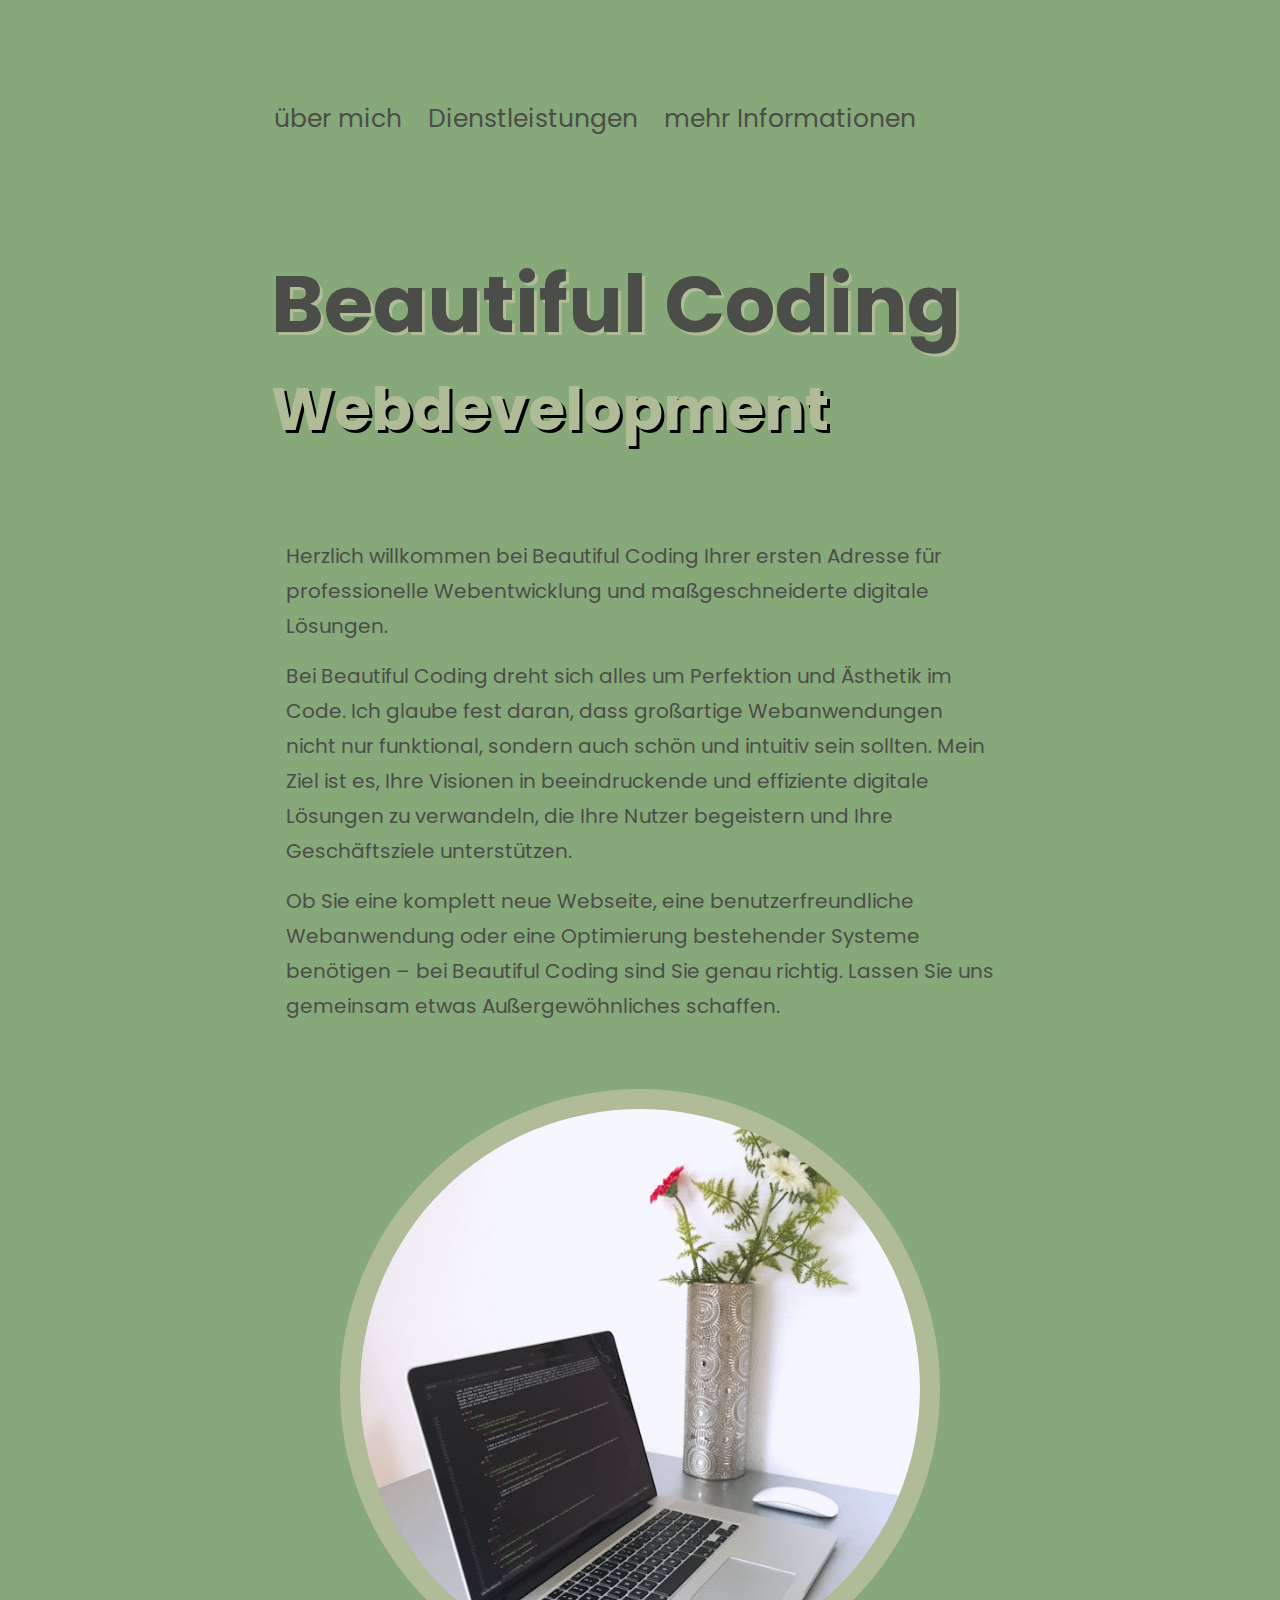
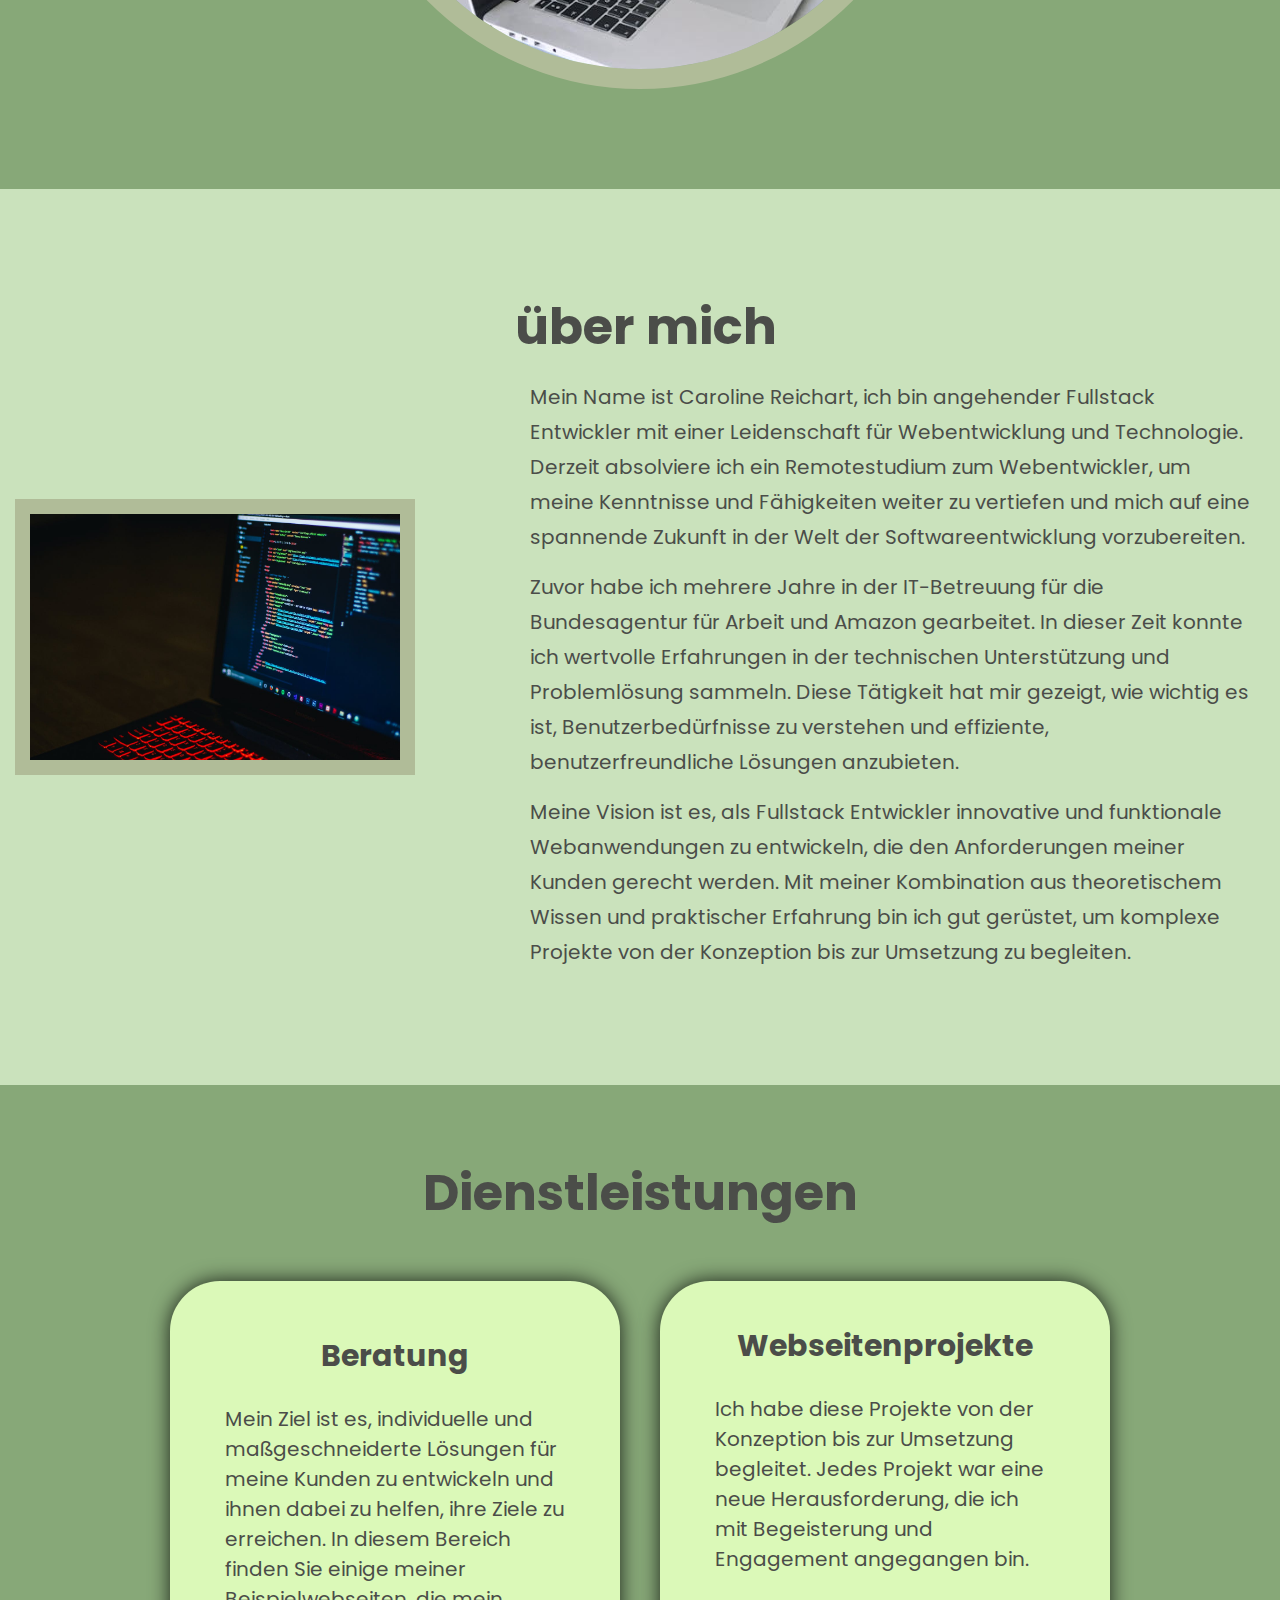
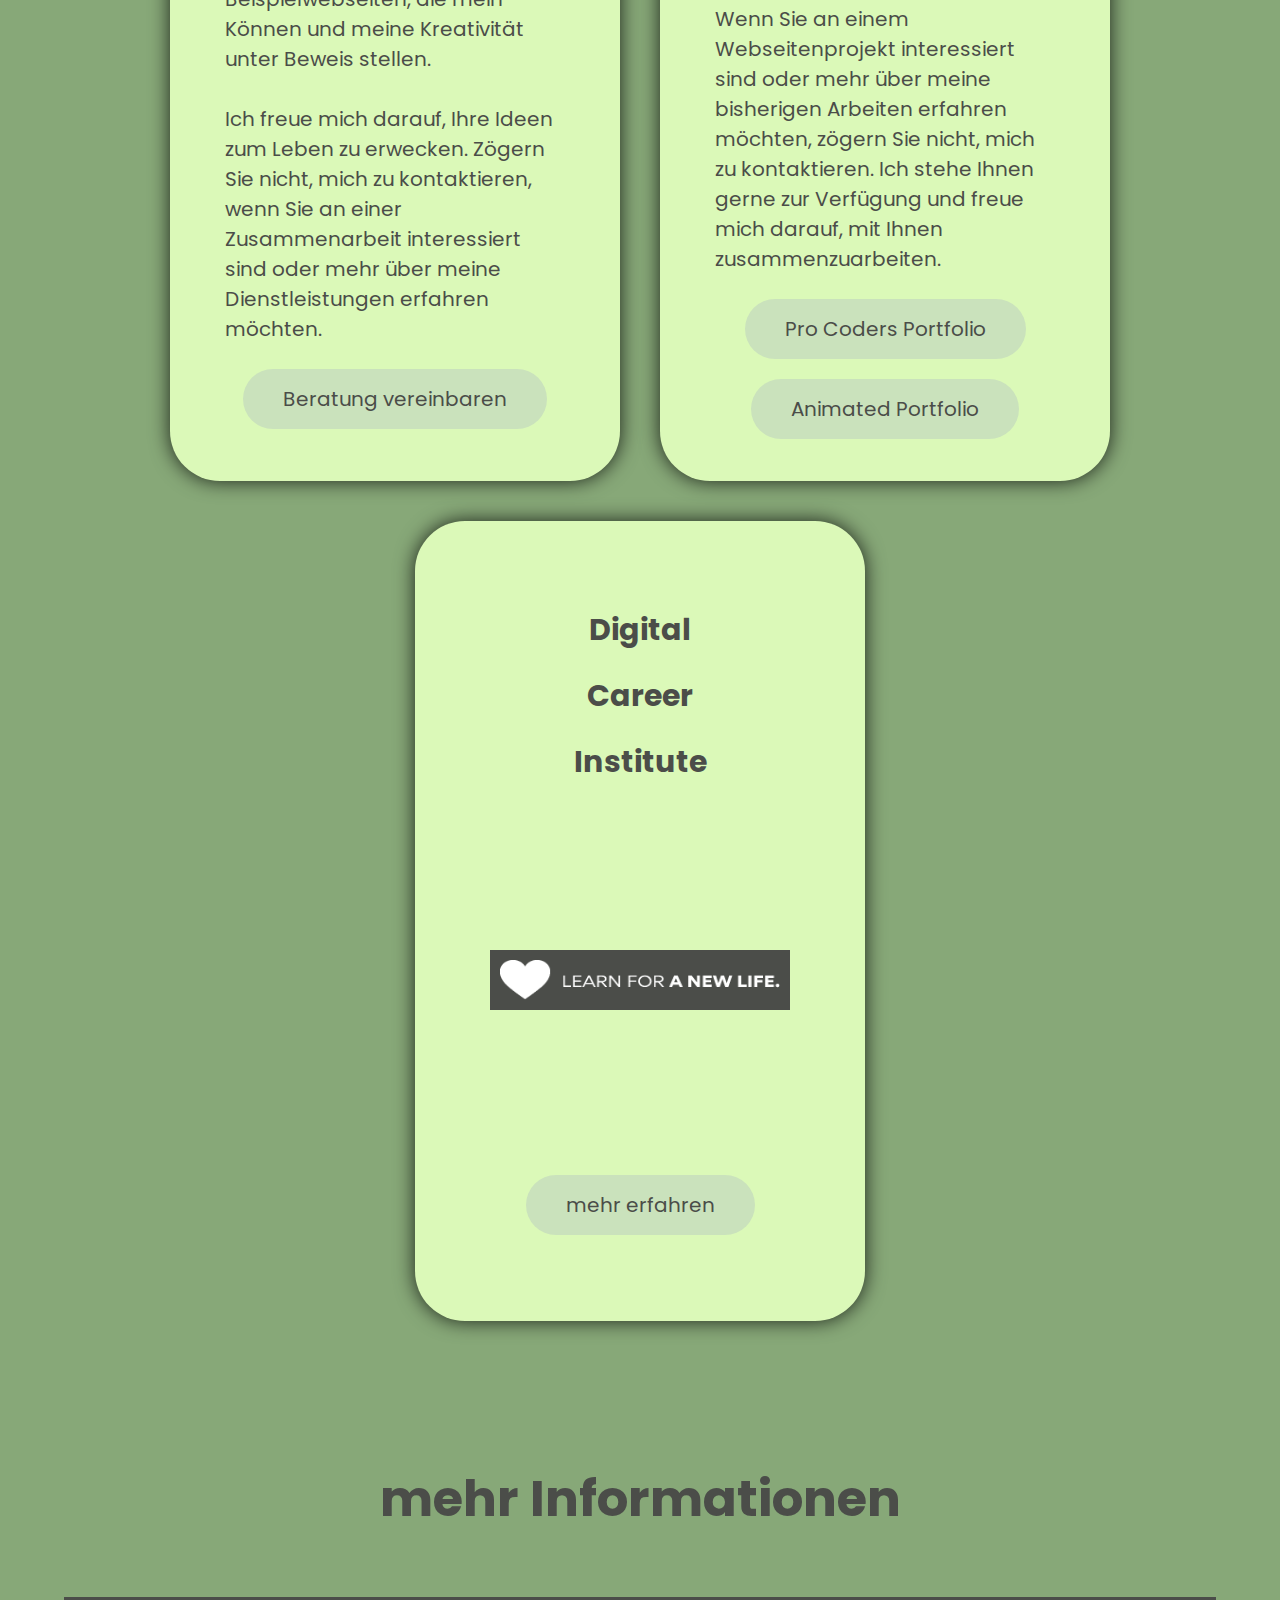
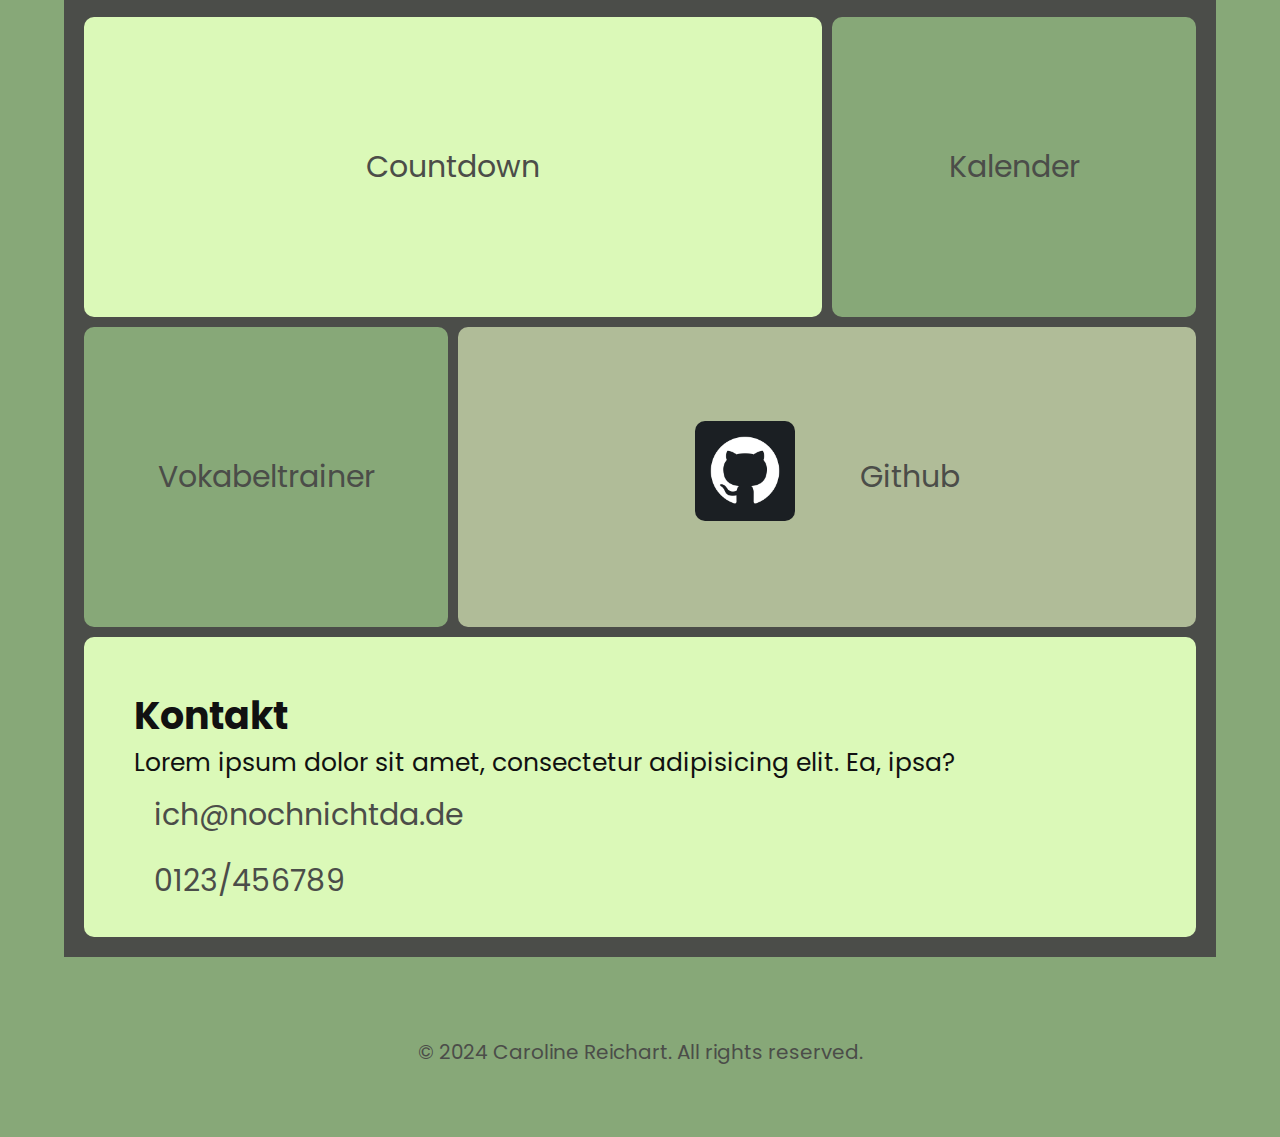
==== index.html @ 1b608492 "about me angelegt, Cards angelegt, Footer angelegt, Media Querys bearbeitet" ====
<!DOCTYPE html>
<html lang="de">
<head>
    <meta charset="UTF-8">
    <meta name="viewport" content="width=device-width, initial-scale=1, user-scalable=no">
    <meta name="author" content="Caroline Reichart">
    <link rel="stylesheet" href="./general-settings.css">
    <link rel="stylesheet" href="./header.css">
    <link rel="stylesheet" href="./about_me.css">
    <link rel="stylesheet" href="./services.css">
    <link rel="stylesheet" href="./footer.css">
    <link rel="stylesheet" href="https://fonts.googleapis.com/css2?family=Material+Symbols+Rounded:opsz,wght,FILL,GRAD@20..48,100..700,0..1,-50..200" />
    <title>mein Portfolio</title>
</head>


<body>
    <header>
        <div class="header-text">

            <nav>
                    <input type="checkbox" id="menu-button">
                    <label for="menu-button"><span class="material-symbols-rounded">
                        menu
                        </span></label>
                <ul>
                    <li><a href="#about-me-section">über mich</a></li>
                    <li><a href="#services-section">Dienstleistungen</a></li>
                    <li><a href="#more_information_section">mehr Informationen</a></li>
                </ul>
            </nav>

            <h1 class="name-h1">Beautiful Coding</h1>
            <h1 class="webdev"><span style="color: var(--main-brand-color);">Web&shydevelopment</span></h1>

            <p>
                Herzlich willkommen bei Beautiful Coding Ihrer ersten Adresse für professionelle Webentwicklung und maßgeschneiderte digitale Lösungen.
            </p>
            <p>
                Bei Beautiful Coding dreht sich alles um Perfektion und Ästhetik im Code. Ich glaube fest daran, dass großartige Webanwendungen nicht nur funktional, sondern auch schön und intuitiv sein sollten. Mein Ziel ist es, Ihre Visionen in beeindruckende und effiziente digitale Lösungen zu verwandeln, die Ihre Nutzer begeistern und Ihre Geschäftsziele unterstützen.
            </p>
            <p>
                Ob Sie eine komplett neue Webseite, eine benutzerfreundliche Webanwendung oder eine Optimierung bestehender Systeme benötigen – bei Beautiful Coding sind Sie genau richtig. Lassen Sie uns gemeinsam etwas Außergewöhnliches schaffen.
            </p>
        </div>
        <div class="circle">
            <img src="./images/work.jpg" alt="arbeiten am Laptop">
        </div>

    </header>

    <section id="about-me-section">
        <img src="./images/Monitor.jpg" alt="">
        <div class="about-me-container">
            <h2>über mich</h2>
            <p>
                Mein Name ist Caroline Reichart, ich bin angehender Fullstack Entwickler mit einer Leidenschaft für Webentwicklung und Technologie. Derzeit absolviere ich ein Remotestudium zum Webentwickler, um meine Kenntnisse und Fähigkeiten weiter zu vertiefen und mich auf eine spannende Zukunft in der Welt der Softwareentwicklung vorzubereiten.
            </p>

            <p>
                Zuvor habe ich mehrere Jahre in der IT-Betreuung für die Bundesagentur für Arbeit und Amazon gearbeitet. In dieser Zeit konnte ich wertvolle Erfahrungen in der technischen Unterstützung und Problemlösung sammeln. Diese Tätigkeit hat mir gezeigt, wie wichtig es ist, Benutzerbedürfnisse zu verstehen und effiziente, benutzerfreundliche Lösungen anzubieten.
            </p> 
            
            <p>
                Meine Vision ist es, als Fullstack Entwickler innovative und funktionale Webanwendungen zu entwickeln, die den Anforderungen meiner Kunden gerecht werden. Mit meiner Kombination aus theoretischem Wissen und praktischer Erfahrung bin ich gut gerüstet, um komplexe Projekte von der Konzeption bis zur Umsetzung zu begleiten.
            </p>

        </div>
    </section>

    <section id="services-section">
        <h2>Dienst&shyleistungen</h2>
        <div class="flex-container">
            <div class="card">
                <h3>Beratung</h3>
                <p>
                    Mein Ziel ist es, individuelle und maßgeschneiderte Lösungen für meine Kunden zu entwickeln und ihnen dabei zu helfen, ihre Ziele zu erreichen. In diesem Bereich finden Sie einige meiner Beispielwebseiten, die mein Können und meine Kreativität unter Beweis stellen.
                </p>
                <p>
                    Ich freue mich darauf, Ihre Ideen zum Leben zu erwecken. Zögern Sie nicht, mich zu kontaktieren, wenn Sie an einer Zusammenarbeit interessiert sind oder mehr über meine Dienstleistungen erfahren möchten.
                </p>
                <a href="./formular.html">Beratung vereinbaren</a>
            </div>
            <div class="card">
                <h3>Webseitenprojekte</h3>
                <p>
                    Ich habe diese Projekte von der Konzeption bis zur Umsetzung begleitet. Jedes Projekt war eine neue Herausforderung, die ich mit Begeisterung und Engagement angegangen bin.
                </p>
                <p>
                    Wenn Sie an einem Webseitenprojekt interessiert sind oder mehr über meine bisherigen Arbeiten erfahren möchten, zögern Sie nicht, mich zu kontaktieren. Ich stehe Ihnen gerne zur Verfügung und freue mich darauf, mit Ihnen zusammenzuarbeiten.
                </p>

                <a class="card2" href="https://caroline-reichart.github.io/Pro-Coders/" target="_blank">Pro Coders Portfolio</a>
                <a href="http://" target="_blank">Animated Portfolio</a>
            </div>
            <div class="card">
                <h3>Digital</h3>
                <h3>Career</h3>
                <h3>Institute</h3>
                <!-- <img class="logo" src="./images/f76854bd-72_104501x000000000000000.png" alt="DCI Logo"> -->
                <img src="./images/93280fd0-desktop-lp-content-claim-footer.png" alt="">
                <a href="https://start.digitalcareerinstitute.org/de/" target="_blank">mehr erfahren</a>
            </div>
        </div>

    </section>

    <footer id="more_information_section">
        <h2>mehr Informationen</h2>
        <div class="grid_container">
                <div id="item1" class="grid_item"><a href="https://caroline-reichart.github.io/Feriencountdown/" target="_blank">Countdown</a></div>
                <div id="item2" class="grid_item"><a href="http://" target="_blank">Kalender</a></div>
                <div id="item3" class="grid_item">
                    <h3>Kontakt</h3>
                    <p>Lorem ipsum dolor sit amet, consectetur adipisicing elit. Ea, ipsa?</p>
                        <a class="item3" href="mailto:">ich@nochnichtda.de</a>
                        <p></p>
                        <a class="item3" href="tel:+">0123/456789</a>
                    
                </div>
                <div id="item4" class="grid_item"><a href="http://" target="_blank">Vokabeltrainer</a></div>
                <div id="item5" class="grid_item"><a href="https://github.com/Caroline-Reichart" target="_blank"><img src="./images/github-6980894_640.png" alt="github-logo"></a><a href="https://github.com/Caroline-Reichart" target="_blank">Github</a></div>
            </div>
            <p class="copy">&copy; 2024 Caroline Reichart. All rights reserved.</p>
    </footer>
</body>

</html>
---- general-settings.css ----
@import url('https://fonts.googleapis.com/css2?family=Poppins:ital,wght@0,100;0,200;0,300;0,400;0,500;0,600;0,700;0,800;0,900;1,100;1,200;1,300;1,400;1,500;1,600;1,700;1,800;1,900&display=swap');
:root{
    --main-brand-color: #B0BC98 ;
    --primary-color: #87A878;
    --secondary-color: #CAE2BC;
    --light-secondary-color:#DBF9B8;
    --text-color:#111111;
    --secondary-text-color:#4b4d49;
}
*{
    margin: 0;
    padding: 0;
    box-sizing: border-box;
}

body{
    min-height: 100vh;
    width: 100vw;
    font-family: "Poppins", sans-serif;
    font-size: 20px;
    color:var(--text-color);
}

h1{
    font-size: 100px;
    line-height: 115%;
}

h3{
    font-size: 38px;
}

.subheading{
    margin-top: 25px;
    color: var(--secondary-text-color);
}

@media(max-width: 800px){
    
    h1{
        font-size: 12vw;
        text-align: center;
    }
    
    .subheading{
        text-align: center;
    }
}
---- header.css ----
header{
    padding: 100px 25px;
    display: flex;
    justify-content: center;
    align-items: center;
    gap: 50px;
    flex-wrap: wrap;
    background-color: var(--primary-color);
}

.header-text{
    width: 60%;
}

.name-h1{
    color: var(--secondary-text-color);
    text-shadow: 3px 3px var(--main-brand-color);
    font-size: 80px;
    padding-bottom: 25px;
}

.webdev{
    text-shadow: 3px 3px black;
    font-size: 60px;
    padding-bottom: 80px;
}

/* header p{
    font-size: 25px;
    color: var(--secondary-text-color);
} */

.header-text p{
    text-align: left;
    line-height: 175%;
    color: var(--secondary-text-color);
    margin: 15px;
}

.circle{
    height: 600px;
    width: 600px;

    max-height: 80vw;
    max-width: 80vw;

    overflow: hidden;
    border-radius: 50%;
    border: 20px solid var(--main-brand-color);

    display: flex;
    justify-content: center;
    align-items: center;
}

.circle img{
    width: 100%;
}

nav{
    margin-bottom: 120px;
}

nav ul{
    list-style: none;
    display: flex;
    gap: 20px;
}

nav a{
    color: var(--secondary-text-color);
    text-decoration: none;
    position: relative;
    padding: 3px;
    font-size: 25px;
}

nav a:hover{
    color: var(--text-color);
}

nav a::after{
    content: '';
    height: 2px;
    width: 0%;
    background: var(--main-brand-color);
    position: absolute;
    bottom: 0;
    left: 0;
    transition: 200ms ease-in-out;

}

nav a:hover::after{
    width: 100%;
}

#menu-button{
    display: none;
}

label[for="menu-button"] span{font-size: 40px;}

label[for="menu-button"]{display:none}

@media(max-width:768px){
    nav ul{
        display: none;
        flex-direction: column;
    }

    #menu-button:checked~ul{
        display: flex;
    }

    label[for="menu-button"]{display: block;}
    
    nav{
        position: absolute;
        top: 0;
        left: 0;
        background: var(--secondary-color);
        padding: 15px;
        border-radius: 0 0 25px 0;
    }

    .name-h1{
        font-size: 300%;        
    }

    .webdev{
        font-size: 200%;
        text-align: left;
        padding-bottom: 30px;
    }

    .header-text p{
        font-size: 5vw;
        text-align: left;
    }
    
}
---- about_me.css ----
#about-me-section{
    padding: 100px 0;
    background-color: var(--secondary-color);
    display: flex;
    justify-content: center;
    align-items: center;
    gap: 100px;
    flex-wrap: wrap-reverse;
}

.about-me-container{
    width: 750px;
    max-width: 90%;
}

#about-me-section img{
    width: 400px;
    border: 15px solid var(--main-brand-color);
    max-width: calc(90% -30px);
}

.about-me-container h2{
    font-size: 50px; 
    color: var(--secondary-text-color);
}

.about-me-container p{
    text-align: left;
    line-height: 175%;
    color: var(--secondary-text-color);
    margin: 15px;
}

@media(max-width: 768px){
    #about-me-section{
        padding: 50px;
    }
    #about-me-section h2{
        text-align: center;
        font-size: 12vw;
    }
    .about-me-container p{
        font-size: 5vw;
        text-align: left;
    }
}
---- services.css ----
#services-section{
    padding: 70px;
    background-color: var(--primary-color);
    color: var(--secondary-text-color);
}

#services-section h2{
    font-size: 50px;
    text-align: center;
}

.flex-container{
    margin-top: 50px;
    display: flex;
    gap: 40px;
    justify-content: center;
    flex-wrap: wrap;
    align-items: flex-start;
}

.card{
    width: 450px;
    max-width: calc(90%-40px);
    height: 50rem;
    background-color: var(--light-secondary-color);
    border-radius: 50px;
    padding: 50px; 
    display: flex;
    flex-direction: column;
    justify-content: center;
    gap: 20px;
    box-shadow: 0px 0px 20px 0px rgba(0,0,0,0.8);
}

.card *{text-align: center;} 

.card h3{
    font-size: 30px;   
}

.card p{
    font-size: 20px;
    text-align: left;
    margin: 5px; 
}

.card a{
    padding: 15px 40px;
    border-radius: 50px;
    margin: 0 auto;
    text-decoration: none;
    color: var(--secondary-text-color);
    background: var(--secondary-color);
    transition: 0.5s ease-in-out;
}

.card a:hover{
    background: transparent;
} 

.card img{
    width: 300px;
    height: 60px;
    margin: auto;
    margin-top: 145px;
    margin-bottom: 60px;
    padding: 10px;
    background-color: var(--secondary-text-color);
    margin-bottom: 145px;
}

@media(max-width: 468px){
    #services_section h2{
        font-size: 12vw;
    }
}

@media(max-width: 769px){
    .card{
        width: 350px;
    }
}
---- footer.css ----
footer{
    padding: 70px 0px;
    background-color: var(--primary-color);
}

footer h2{
    font-size: 50px;
    text-align: center;
    color: var(--secondary-text-color);
}

.grid_container{
    margin: 60px auto;
    max-width: 90%;
    background-color: var(--secondary-text-color);
    gap: 10px;
    padding: 20px;
    display: grid;
    grid-template-columns: 1fr 1fr 1fr 1fr; 
    grid-template-rows: 300px 300px; 
    grid-template-areas: 
    "item1 item1 item2 item3"
    "item4 item5 item5 item3";
}

#item1{
    grid-area: item1;
    display: flex;
    justify-content: center;
    align-items: center;
    background-color: var(--light-secondary-color);
}

#item2{
    grid-area: item2;
    flex-direction: column;
    background-color: var(--primary-color);
}

#item3{
    grid-area: item3;
    flex-direction: column;
    justify-content: flex-start;
    align-items: flex-start;
    font-size: 25px;
    background-color: var(--light-secondary-color);
}

#item4{
    grid-area: item4;
    flex-direction: column;
    background-color: var(--primary-color);
}

#item5{
    grid-area: item5;
    display: flex;
    justify-content: center;
    align-items: center;
    font-size: 50px;
    background-color: var(--main-brand-color);
}

.grid_item{
    display: flex;
    justify-content: center;
    align-items: center;
    padding: 50px;
    border-radius: 10px;
 }

.grid_item a{
    color: var(--secondary-text-color);
    font-size: 30px;
    padding: 10px 20px;
    text-decoration: none;
    border-radius: 5px;
    transition: 150ms ease-in-out;
} 
.grid_item a:hover{
    color: var(--text-color);
    background: transparent;
}

#item5 img{
    width: 100px;
    height: 100px;
    border-radius: 10px;
    margin-right: 25px;
}

@media(max-width: 1300px){
    .grid_container{
        grid-template-columns: 1fr 1fr 1fr; 
        grid-template-rows: 300px 300px 300px; 
        grid-template-areas: 
        "item1 item1 item2"
        "item4 item5 item5"
        "item3 item3 item3";
    }
}

@media(max-width: 768px){
    .grid_container{
        grid-template-columns: 1fr 1fr; 
        grid-template-rows: auto auto auto auto; 
        grid-template-areas: 
        "item1 item1"
        "item5 item5"
        "item2 item4"
        "item3 item3";
    }
}

@media(max-width: 469px){
    footer h2{
        font-size: 9vw;
    }

    .grid_item h3{
        font-size: 20px;
    }

    .grid_item{
        padding: 20px;
        gap: 20px;
    }

    .grid_item a{
        font-size: 20px;
        padding: 5px 10px;
    }

    .grid_container{
        grid-template-columns: 1fr; 
        grid-template-rows: auto auto auto auto auto auto; 
        grid-template-areas: 
        "item1"
        "item2"
        "item5"
        "item4"
        "item3";
    }
}

.copy{
    text-align: center;
    color: var(--secondary-text-color);
    margin-top: 5rem;
}
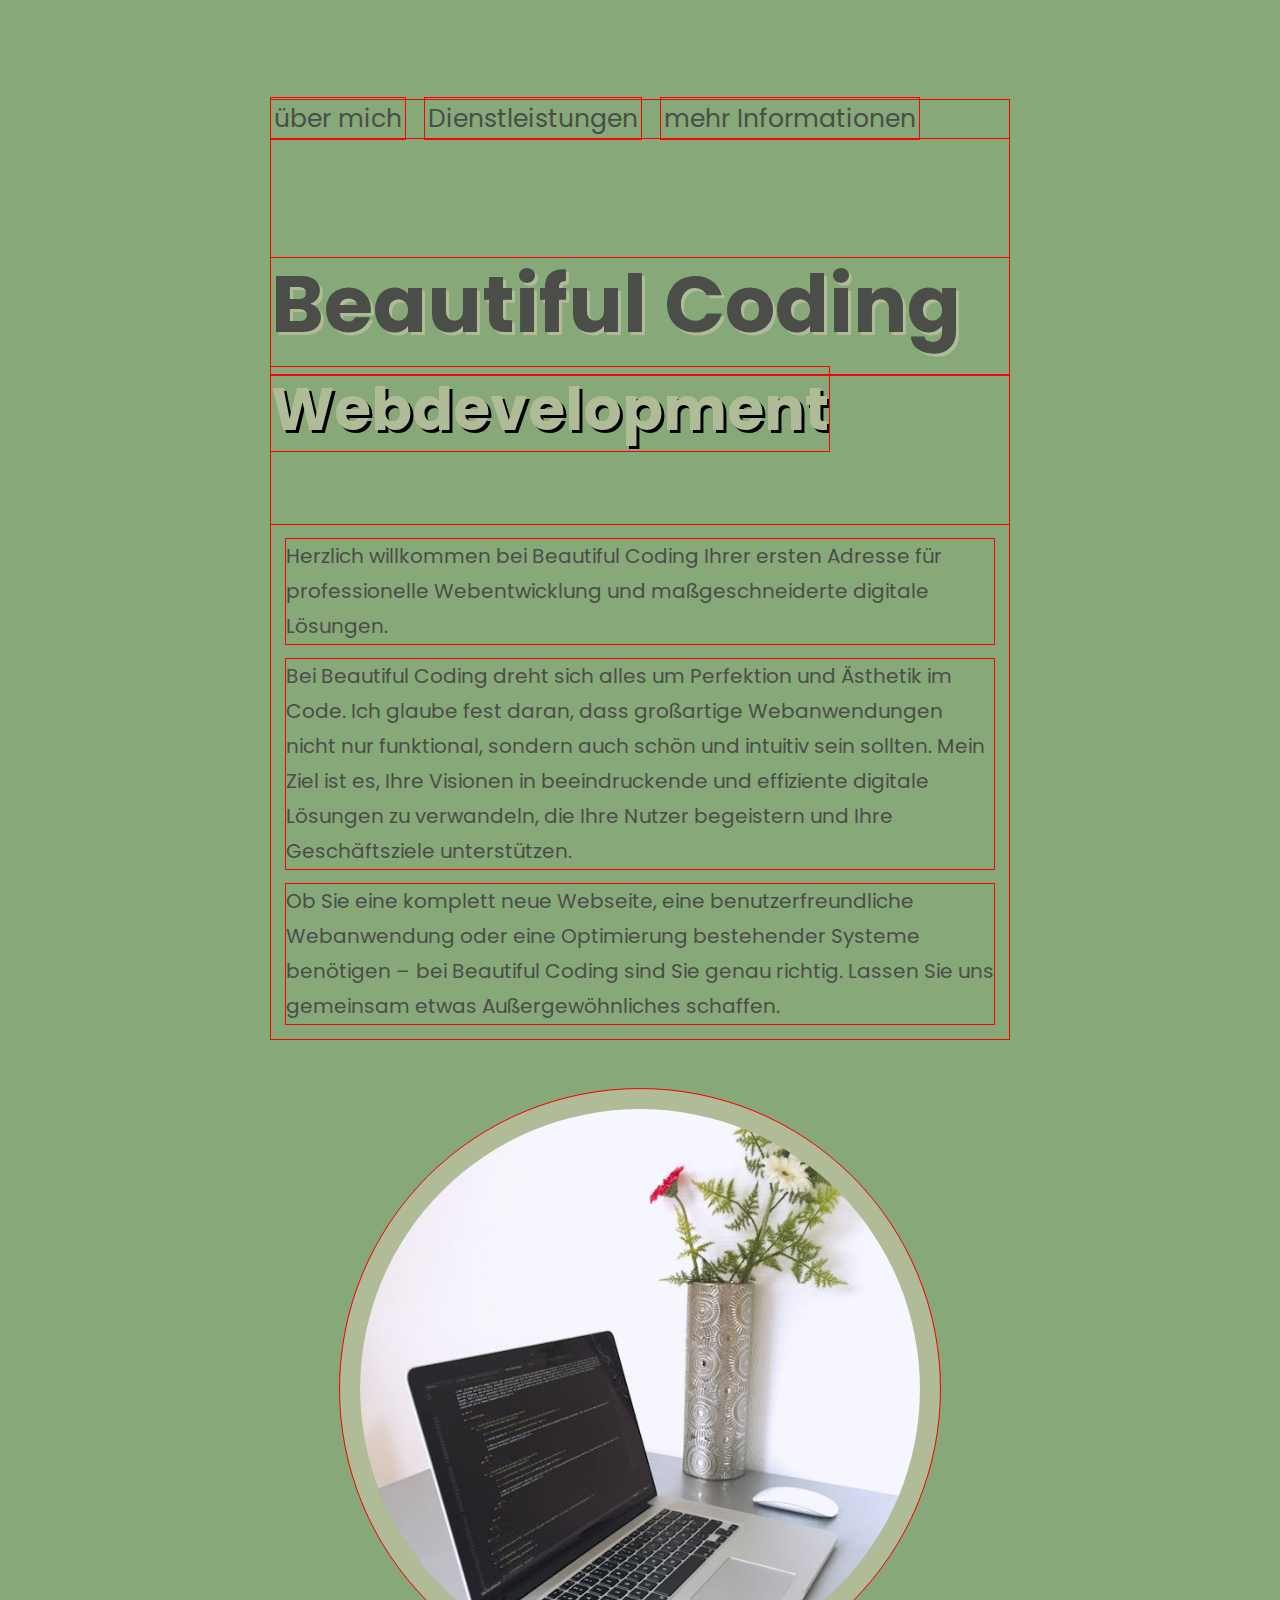
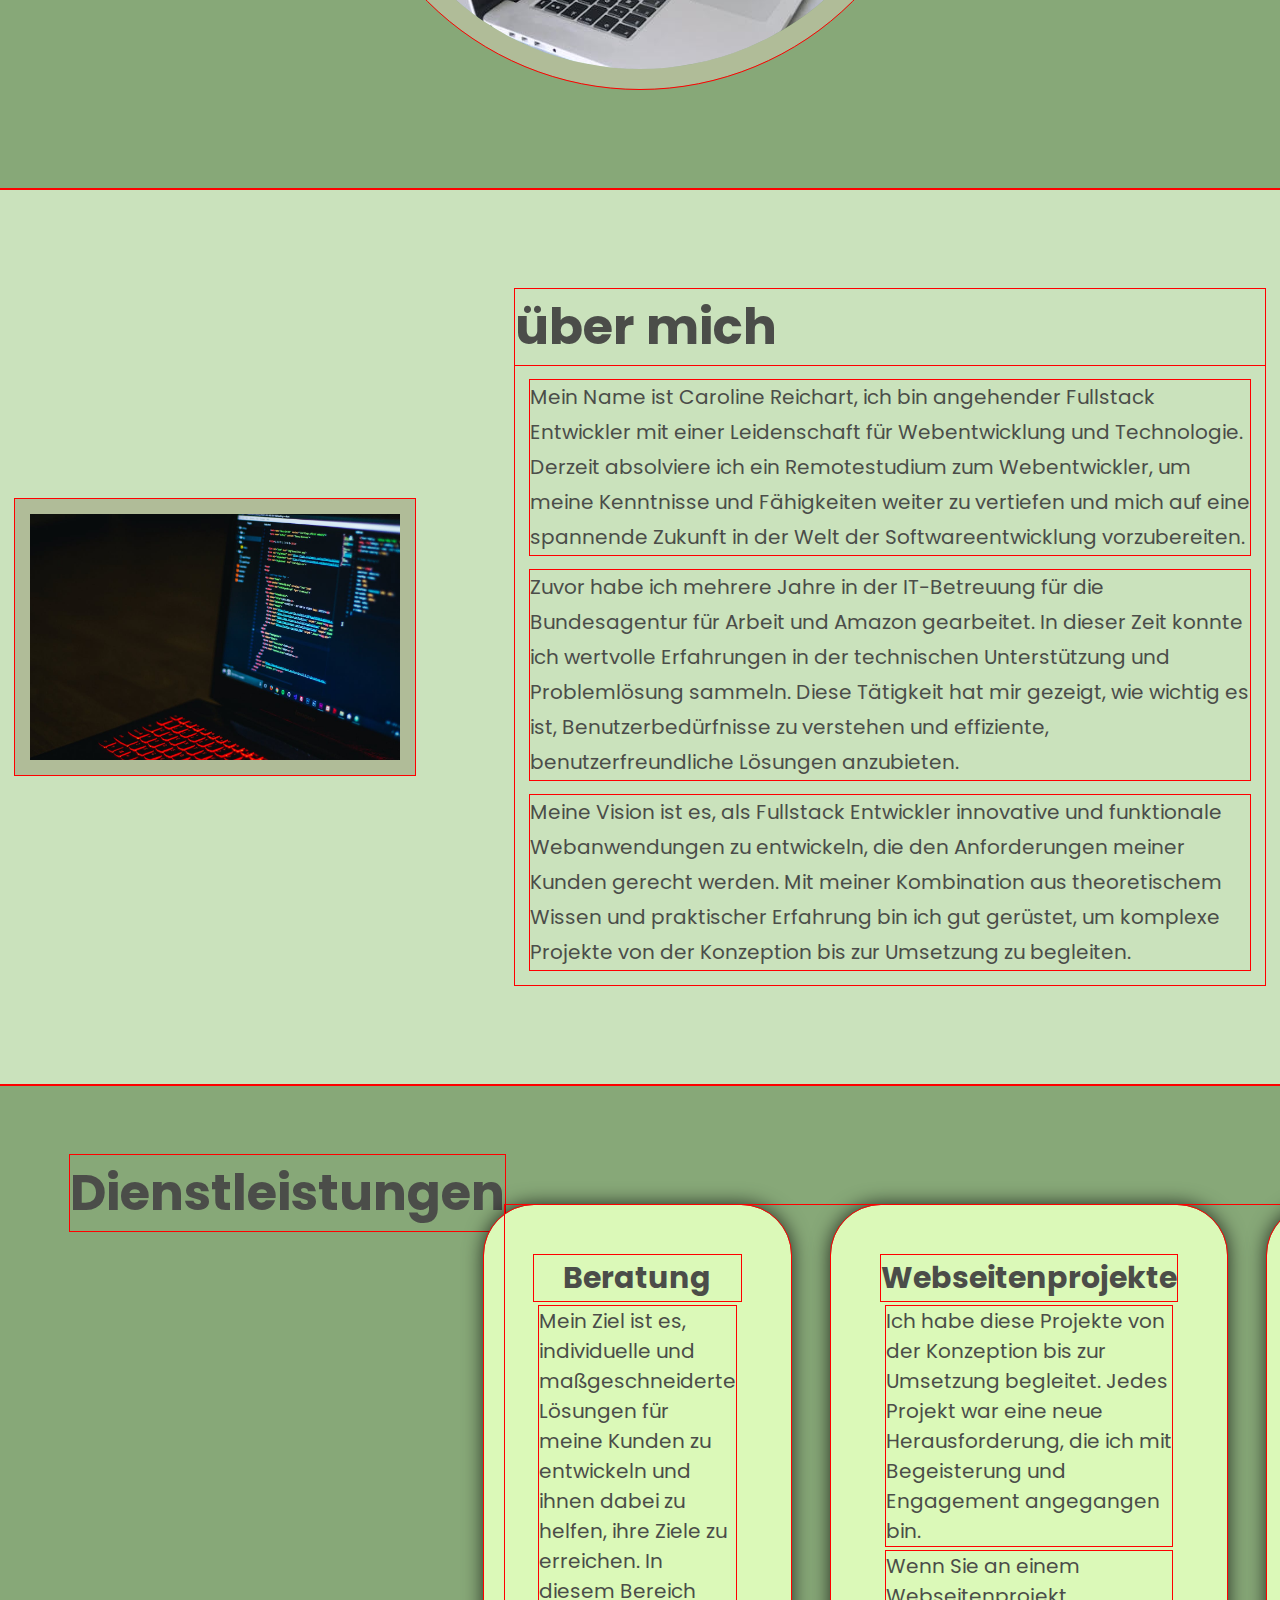
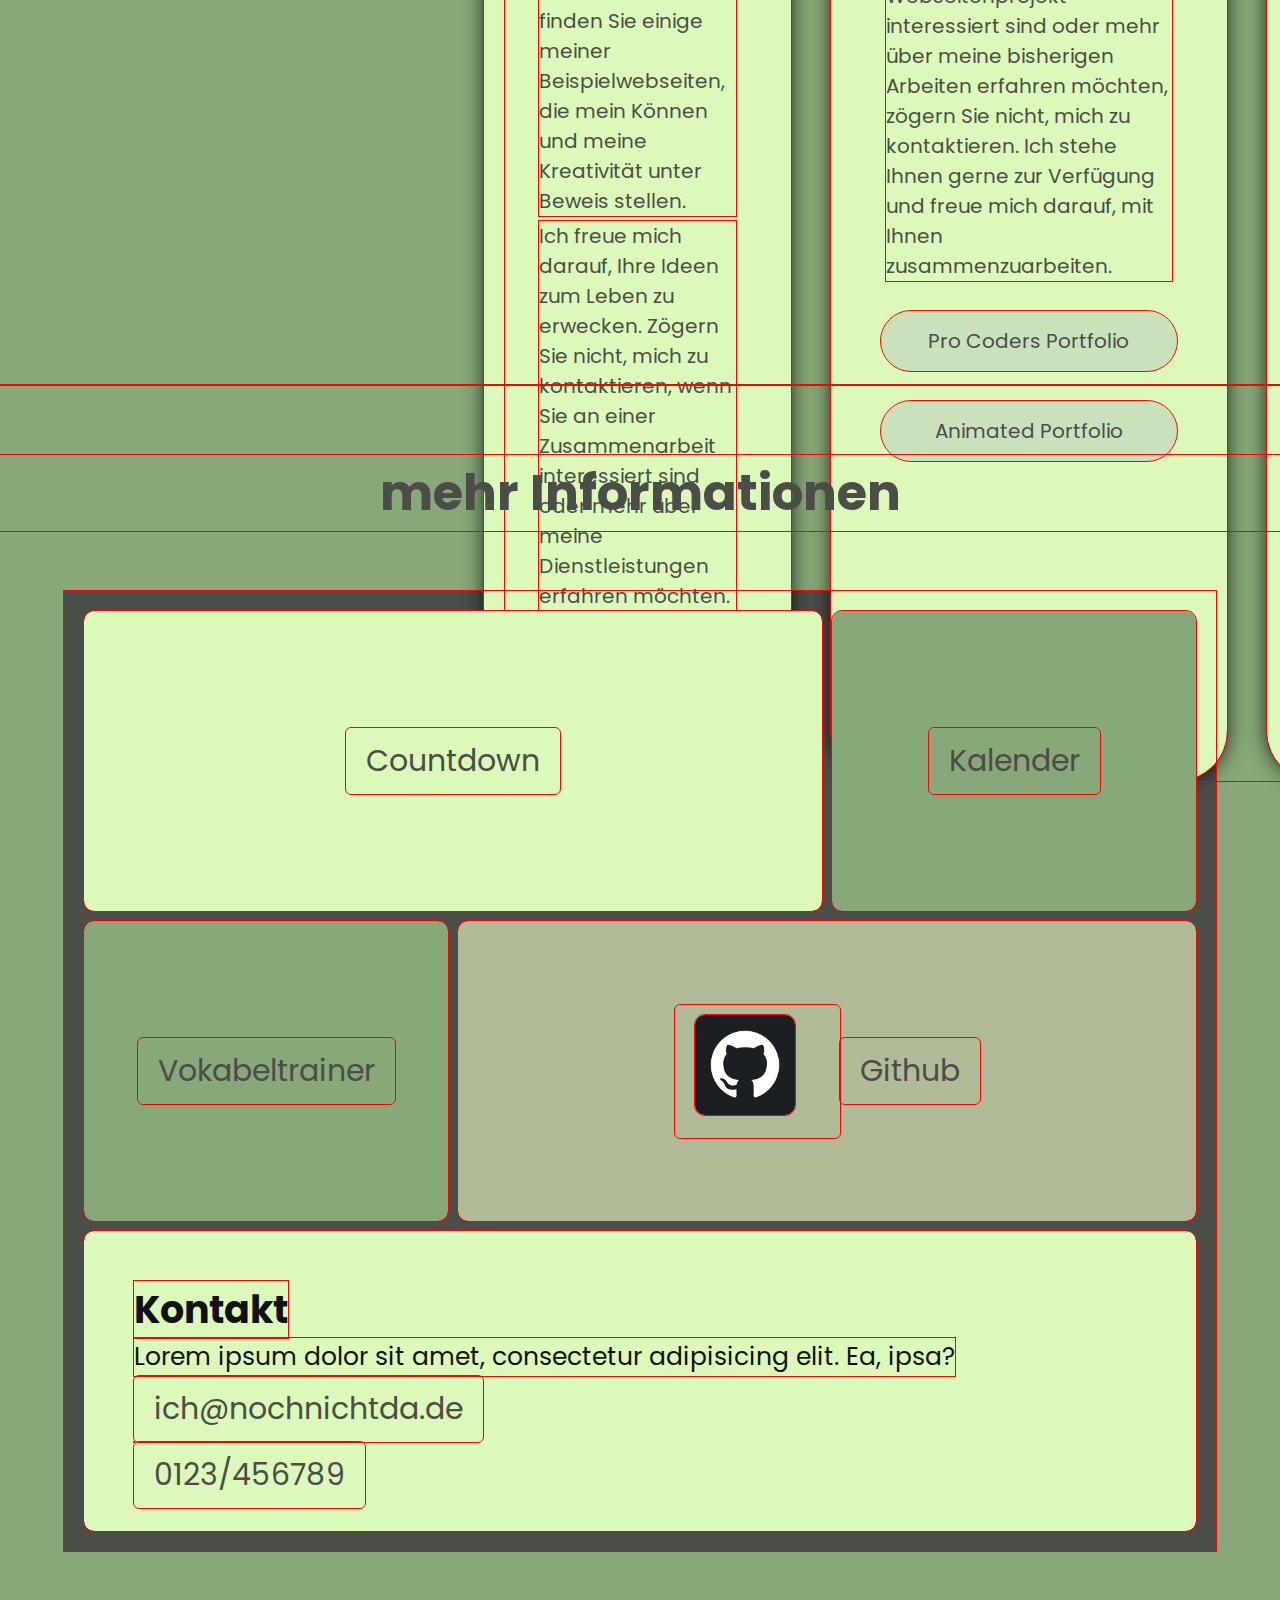
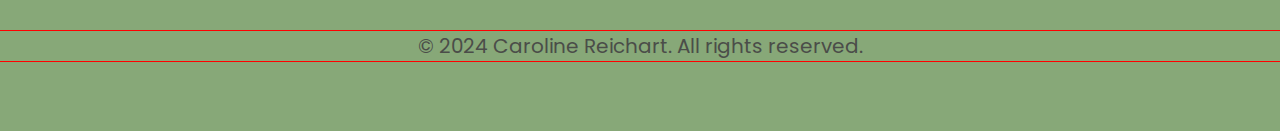
==== commit 2a01657d: "media querys bearbeitet" ====
--- a/index.html
+++ b/index.html
@@ -71,7 +71,7 @@
     <section id="services-section">
         <h2>Dienst&shyleistungen</h2>
         <div class="flex-container">
-            <div class="card">
+            <div class="card card1">
                 <h3>Beratung</h3>
                 <p>
                     Mein Ziel ist es, individuelle und maßgeschneiderte Lösungen für meine Kunden zu entwickeln und ihnen dabei zu helfen, ihre Ziele zu erreichen. In diesem Bereich finden Sie einige meiner Beispielwebseiten, die mein Können und meine Kreativität unter Beweis stellen.
@@ -81,7 +81,7 @@
                 </p>
                 <a href="./formular.html">Beratung vereinbaren</a>
             </div>
-            <div class="card">
+            <div class="card card2">
                 <h3>Webseitenprojekte</h3>
                 <p>
                     Ich habe diese Projekte von der Konzeption bis zur Umsetzung begleitet. Jedes Projekt war eine neue Herausforderung, die ich mit Begeisterung und Engagement angegangen bin.
@@ -90,14 +90,13 @@
                     Wenn Sie an einem Webseitenprojekt interessiert sind oder mehr über meine bisherigen Arbeiten erfahren möchten, zögern Sie nicht, mich zu kontaktieren. Ich stehe Ihnen gerne zur Verfügung und freue mich darauf, mit Ihnen zusammenzuarbeiten.
                 </p>
 
-                <a class="card2" href="https://caroline-reichart.github.io/Pro-Coders/" target="_blank">Pro Coders Portfolio</a>
+                <a href="https://caroline-reichart.github.io/Pro-Coders/" target="_blank">Pro Coders Portfolio</a>
                 <a href="http://" target="_blank">Animated Portfolio</a>
             </div>
-            <div class="card">
+            <div class="card card3">
                 <h3>Digital</h3>
                 <h3>Career</h3>
                 <h3>Institute</h3>
-                <!-- <img class="logo" src="./images/f76854bd-72_104501x000000000000000.png" alt="DCI Logo"> -->
                 <img src="./images/93280fd0-desktop-lp-content-claim-footer.png" alt="">
                 <a href="https://start.digitalcareerinstitute.org/de/" target="_blank">mehr erfahren</a>
             </div>
--- a/general-settings.css
+++ b/general-settings.css
@@ -11,6 +11,7 @@
     margin: 0;
     padding: 0;
     box-sizing: border-box;
+    outline: 1px solid red;
 }
 
 body{
--- a/services.css
+++ b/services.css
@@ -1,7 +1,11 @@
 #services-section{
+    width: 100vw;
+    height: 100vh;
     padding: 70px;
     background-color: var(--primary-color);
     color: var(--secondary-text-color);
+    display: flex;
+    flex-flow: column wrap;
 }
 
 #services-section h2{
@@ -9,30 +13,26 @@
     text-align: center;
 }
 
+
+
 .flex-container{
+    width: 100%;
+    height: 100vh;
+    height: auto;
     margin-top: 50px;
     display: flex;
     gap: 40px;
     justify-content: center;
-    flex-wrap: wrap;
-    align-items: flex-start;
 }
 
 .card{
-    width: 450px;
-    max-width: calc(90%-40px);
-    height: 50rem;
     background-color: var(--light-secondary-color);
     border-radius: 50px;
     padding: 50px; 
-    display: flex;
-    flex-direction: column;
-    justify-content: center;
-    gap: 20px;
+    flex: 1 1 calc(33.333% - 10px); 
     box-shadow: 0px 0px 20px 0px rgba(0,0,0,0.8);
+    text-align: center;
 }
-
-.card *{text-align: center;} 
 
 .card h3{
     font-size: 30px;   
@@ -45,9 +45,10 @@
 }
 
 .card a{
+    display: block;
     padding: 15px 40px;
     border-radius: 50px;
-    margin: 0 auto;
+    margin-top: 30px;
     text-decoration: none;
     color: var(--secondary-text-color);
     background: var(--secondary-color);
@@ -69,15 +70,14 @@
     margin-bottom: 145px;
 }
 
-@media(max-width: 468px){
-    #services_section h2{
-        font-size: 12vw;
-    }
-}
-
-@media(max-width: 769px){
-    .card{
-        width: 350px;
+@media(max-width: 768px){
+    #services-section{
+        display: flex;
+        flex-flow: column wrap;
+        gap: 20px;
+        justify-content: center;
+        align-items: center;
+        margin-top: 50px;
     }
 }
 
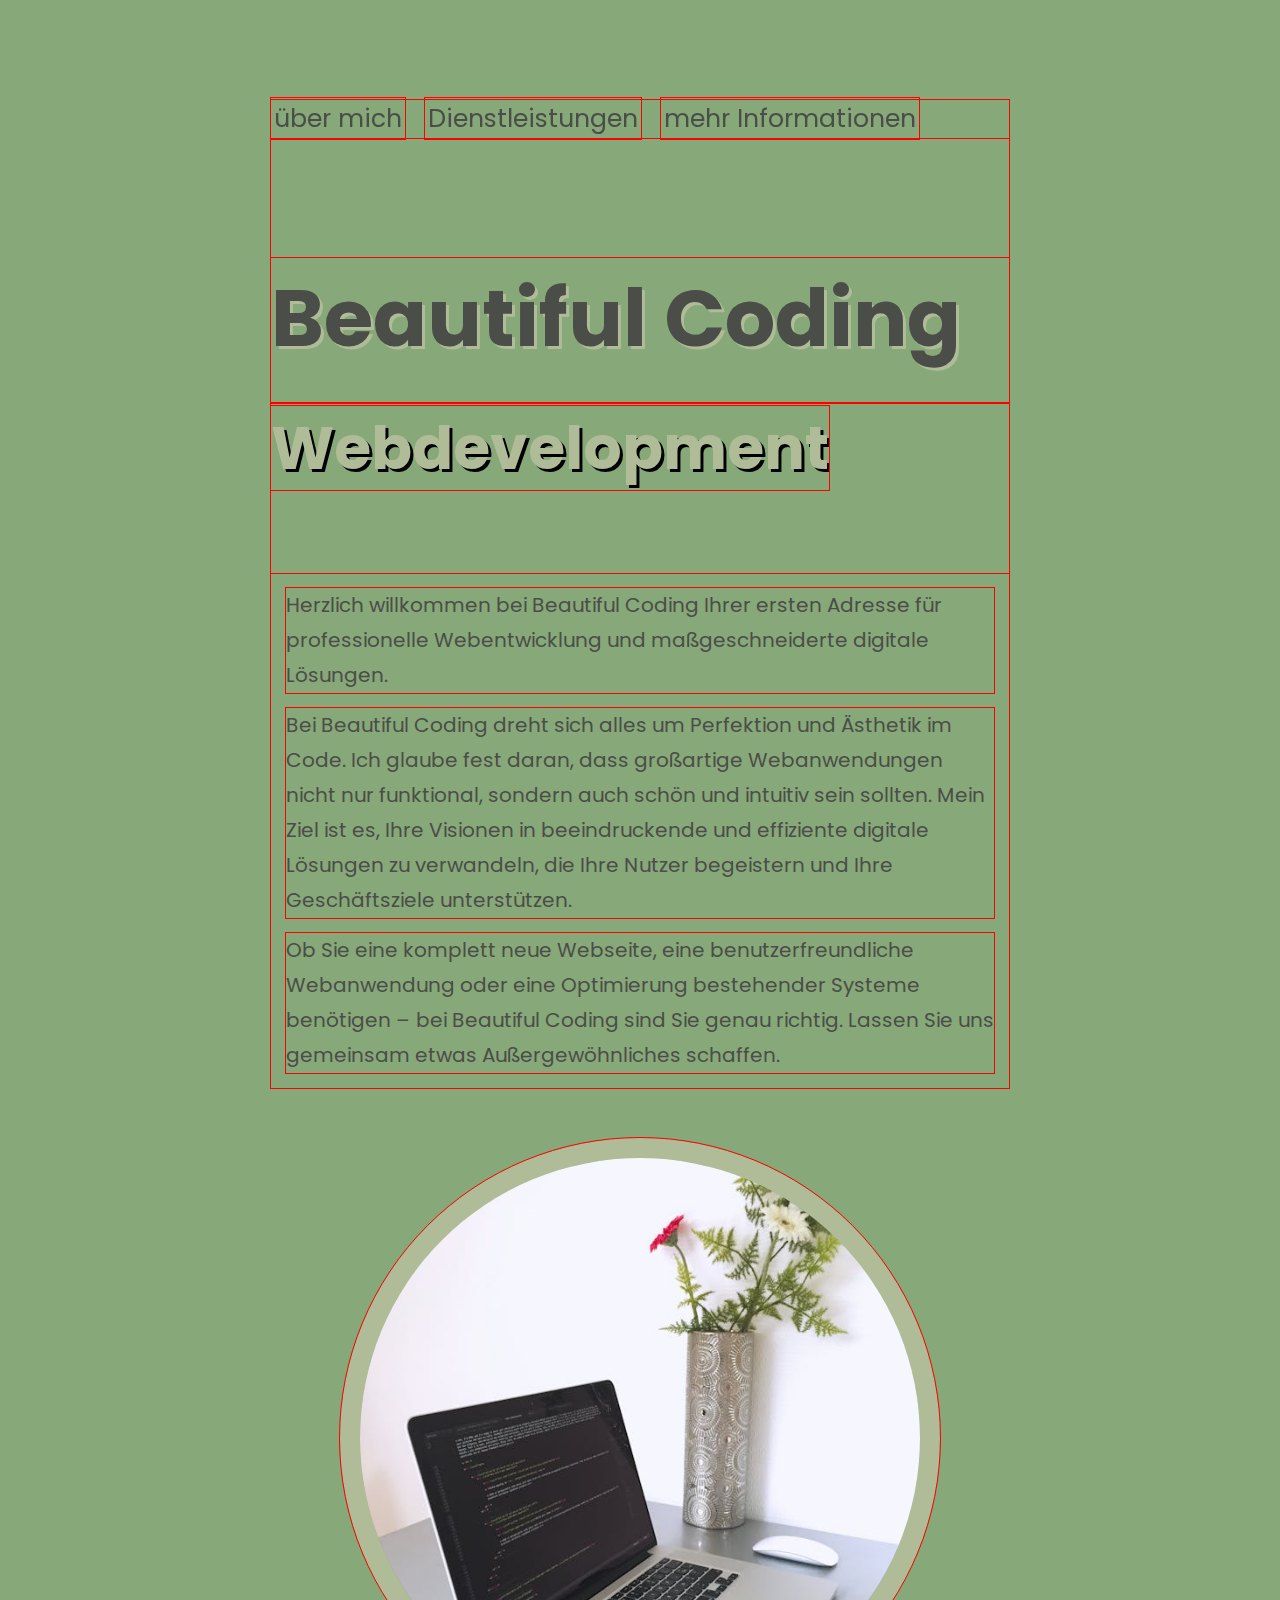
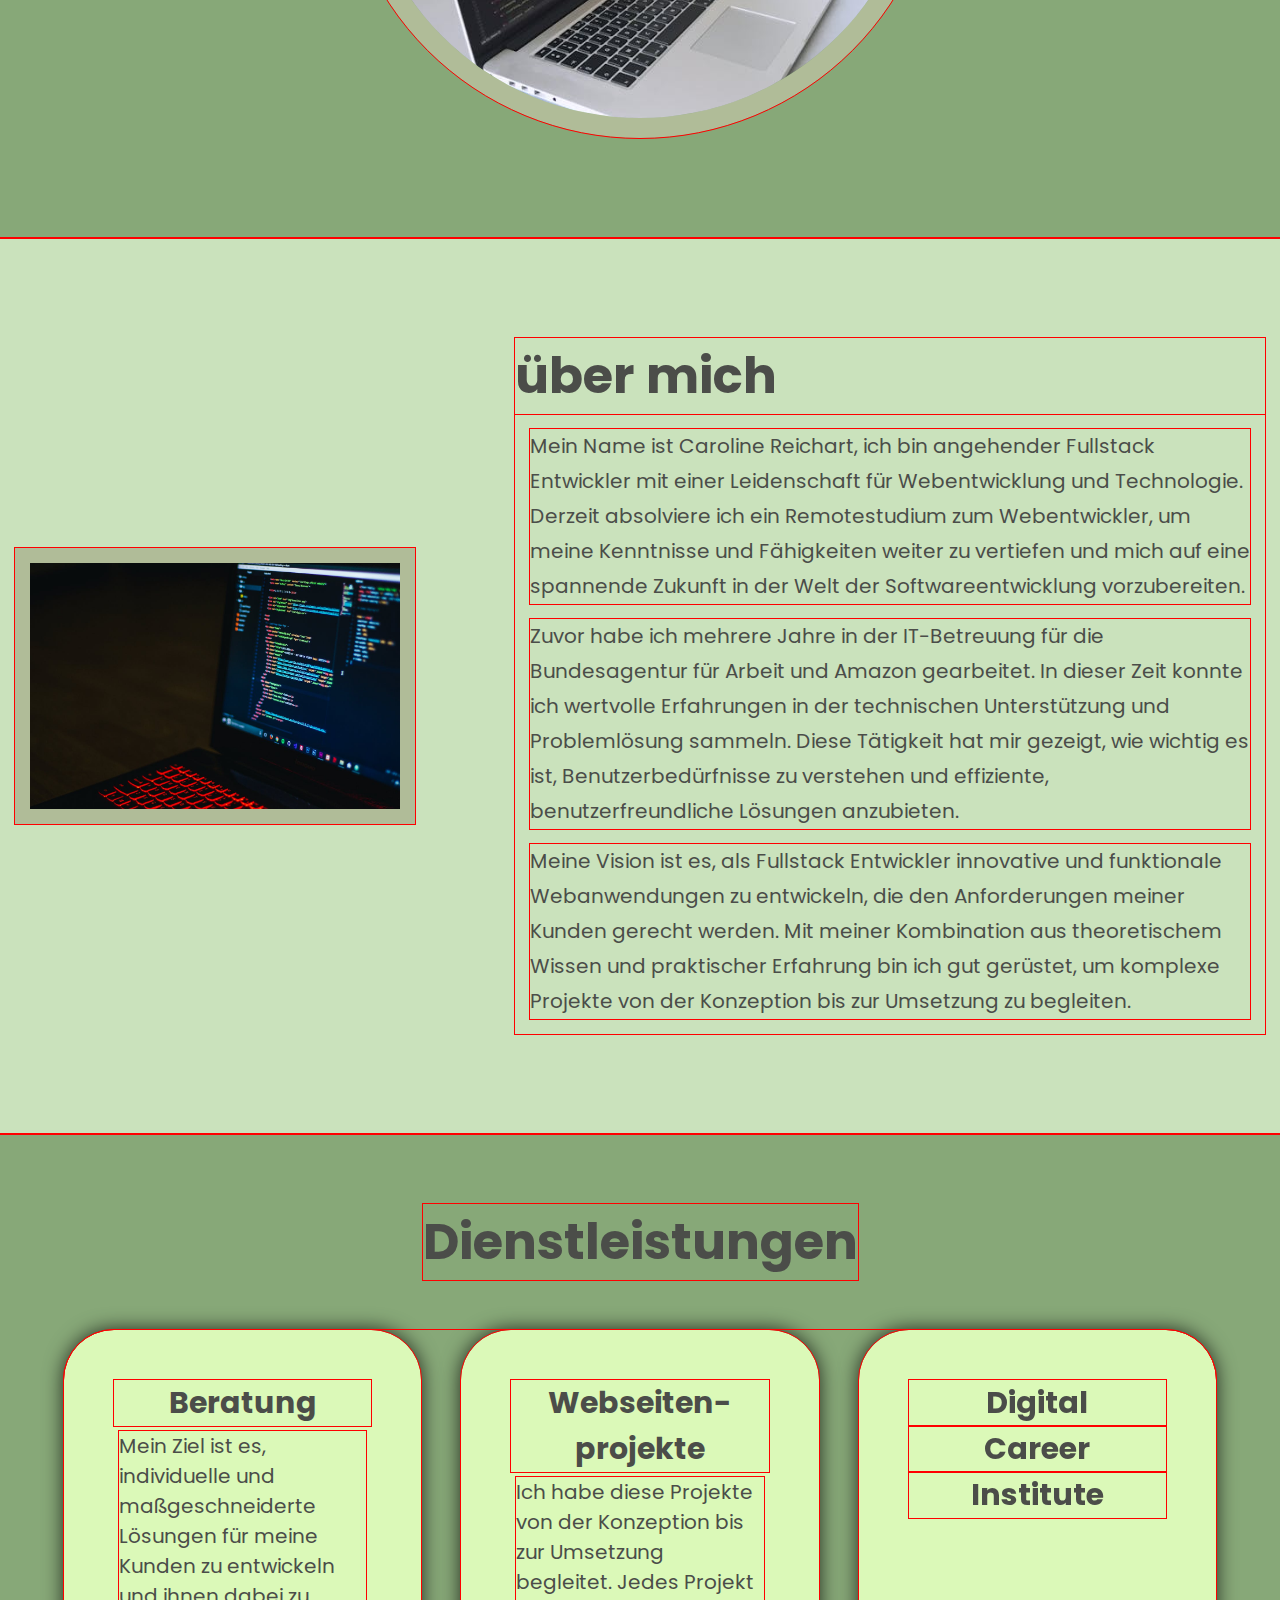
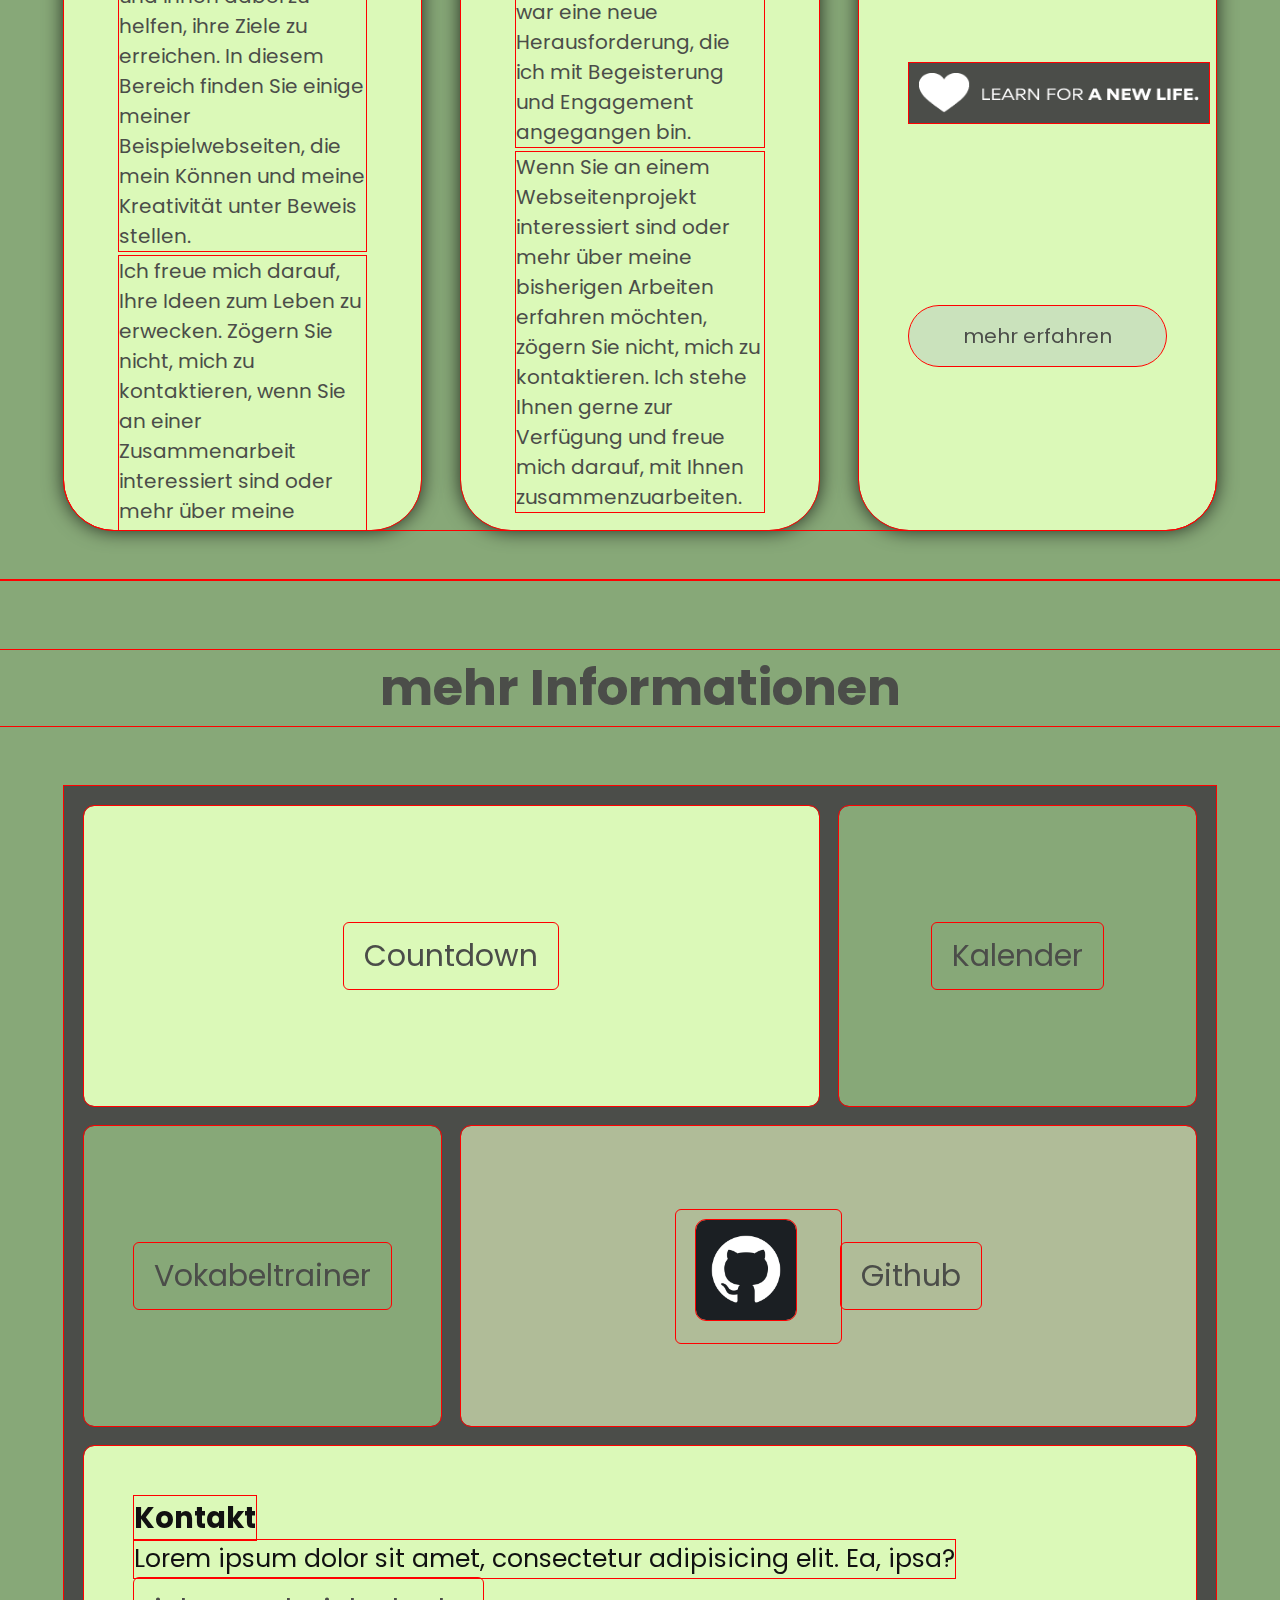
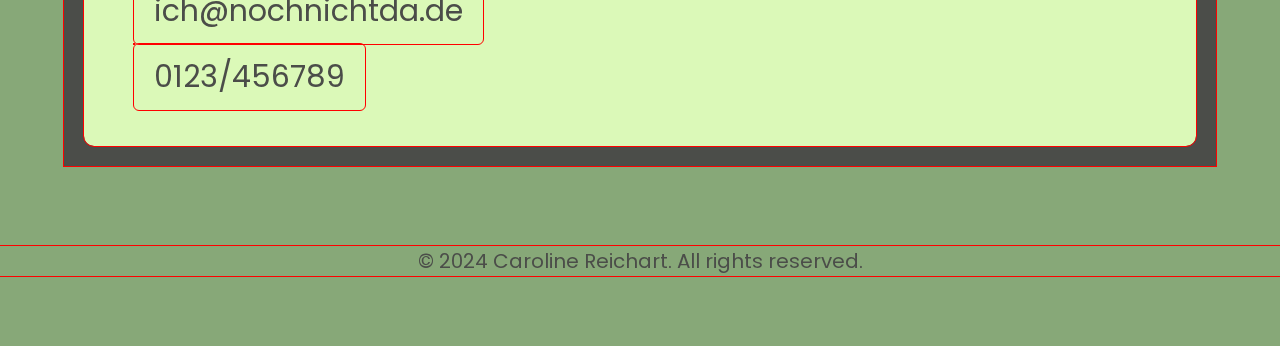
==== commit 20434e6c: "Größen in Services CSS angepasst" ====
--- a/index.html
+++ b/index.html
@@ -82,7 +82,7 @@
                 <a href="./formular.html">Beratung vereinbaren</a>
             </div>
             <div class="card card2">
-                <h3>Webseitenprojekte</h3>
+                <h3>Webseiten&shyprojekte</h3>
                 <p>
                     Ich habe diese Projekte von der Konzeption bis zur Umsetzung begleitet. Jedes Projekt war eine neue Herausforderung, die ich mit Begeisterung und Engagement angegangen bin.
                 </p>
--- a/general-settings.css
+++ b/general-settings.css
@@ -22,28 +22,3 @@
     color:var(--text-color);
 }
 
-h1{
-    font-size: 100px;
-    line-height: 115%;
-}
-
-h3{
-    font-size: 38px;
-}
-
-.subheading{
-    margin-top: 25px;
-    color: var(--secondary-text-color);
-}
-
-@media(max-width: 800px){
-    
-    h1{
-        font-size: 12vw;
-        text-align: center;
-    }
-    
-    .subheading{
-        text-align: center;
-    }
-}--- a/header.css
+++ b/header.css
@@ -24,11 +24,6 @@
     font-size: 60px;
     padding-bottom: 80px;
 }
-
-/* header p{
-    font-size: 25px;
-    color: var(--secondary-text-color);
-} */
 
 .header-text p{
     text-align: left;
--- a/about_me.css
+++ b/about_me.css
@@ -4,7 +4,7 @@
     display: flex;
     justify-content: center;
     align-items: center;
-    gap: 100px;
+    gap: 100px; 
     flex-wrap: wrap-reverse;
 }
 
--- a/services.css
+++ b/services.css
@@ -1,35 +1,42 @@
 #services-section{
-    width: 100vw;
-    height: 100vh;
-    padding: 70px;
+    width: 100%;
+    height: auto;
     background-color: var(--primary-color);
     color: var(--secondary-text-color);
     display: flex;
-    flex-flow: column wrap;
+    flex-flow: column nowrap;
+    justify-content: center;
+    align-items: center;
 }
 
 #services-section h2{
     font-size: 50px;
     text-align: center;
+    margin-top: 70px;
 }
 
 
 
 .flex-container{
-    width: 100%;
-    height: 100vh;
-    height: auto;
+    
+    max-width: 90%;
+    min-height: auto;
+    margin-bottom: 50px;
     margin-top: 50px;
     display: flex;
     gap: 40px;
     justify-content: center;
+    border-radius: 50px;
 }
 
 .card{
+    width: 450px;
+    max-width: 90%;
+    height: 800px;
+    overflow: auto;
     background-color: var(--light-secondary-color);
     border-radius: 50px;
     padding: 50px; 
-    flex: 1 1 calc(33.333% - 10px); 
     box-shadow: 0px 0px 20px 0px rgba(0,0,0,0.8);
     text-align: center;
 }
@@ -73,12 +80,31 @@
 @media(max-width: 768px){
     #services-section{
         display: flex;
+        flex-flow: column nowrap;
+        gap: 20px;
+        justify-content: center;
+        align-items: center;
+        margin-top: 50px;
+
+    }
+
+    .flex-container{
+        width: 90%;
+        height: 100%;
+        display: flex;
         flex-flow: column wrap;
         gap: 20px;
         justify-content: center;
         align-items: center;
-        margin-top: 50px;
     }
+
+    .card img{
+        width: 250px;
+        height: 50px;
+        margin-top: 100px;
+        margin-bottom: 100px;
+    }
+    
 }
 
 
--- a/footer.css
+++ b/footer.css
@@ -13,7 +13,7 @@
     margin: 60px auto;
     max-width: 90%;
     background-color: var(--secondary-text-color);
-    gap: 10px;
+    gap: 20px;
     padding: 20px;
     display: grid;
     grid-template-columns: 1fr 1fr 1fr 1fr; 
@@ -109,6 +109,7 @@
         "item5 item5"
         "item2 item4"
         "item3 item3";
+        
     }
 }
 
@@ -122,8 +123,7 @@
     }
 
     .grid_item{
-        padding: 20px;
-        gap: 20px;
+        gap: 10px;
     }
 
     .grid_item a{
@@ -140,7 +140,7 @@
         "item5"
         "item4"
         "item3";
-    }
+      }
 }
 
 .copy{
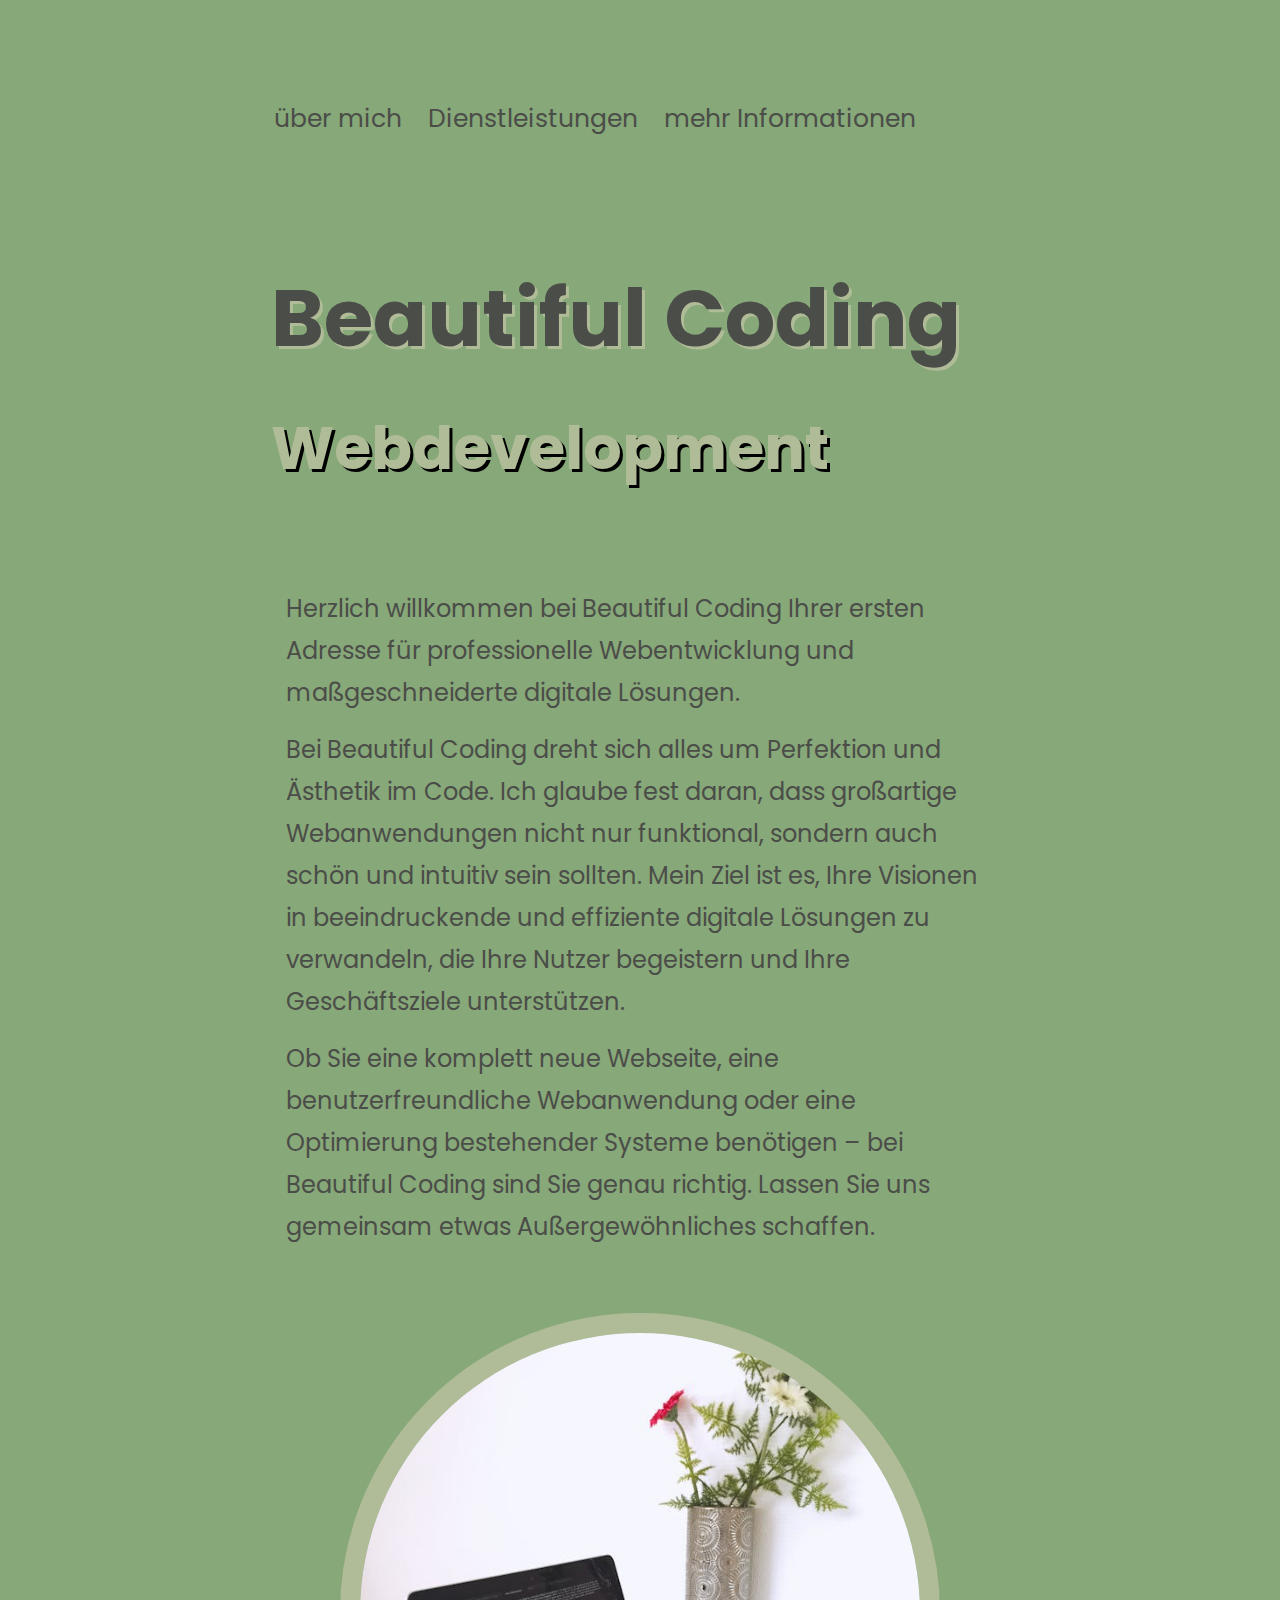
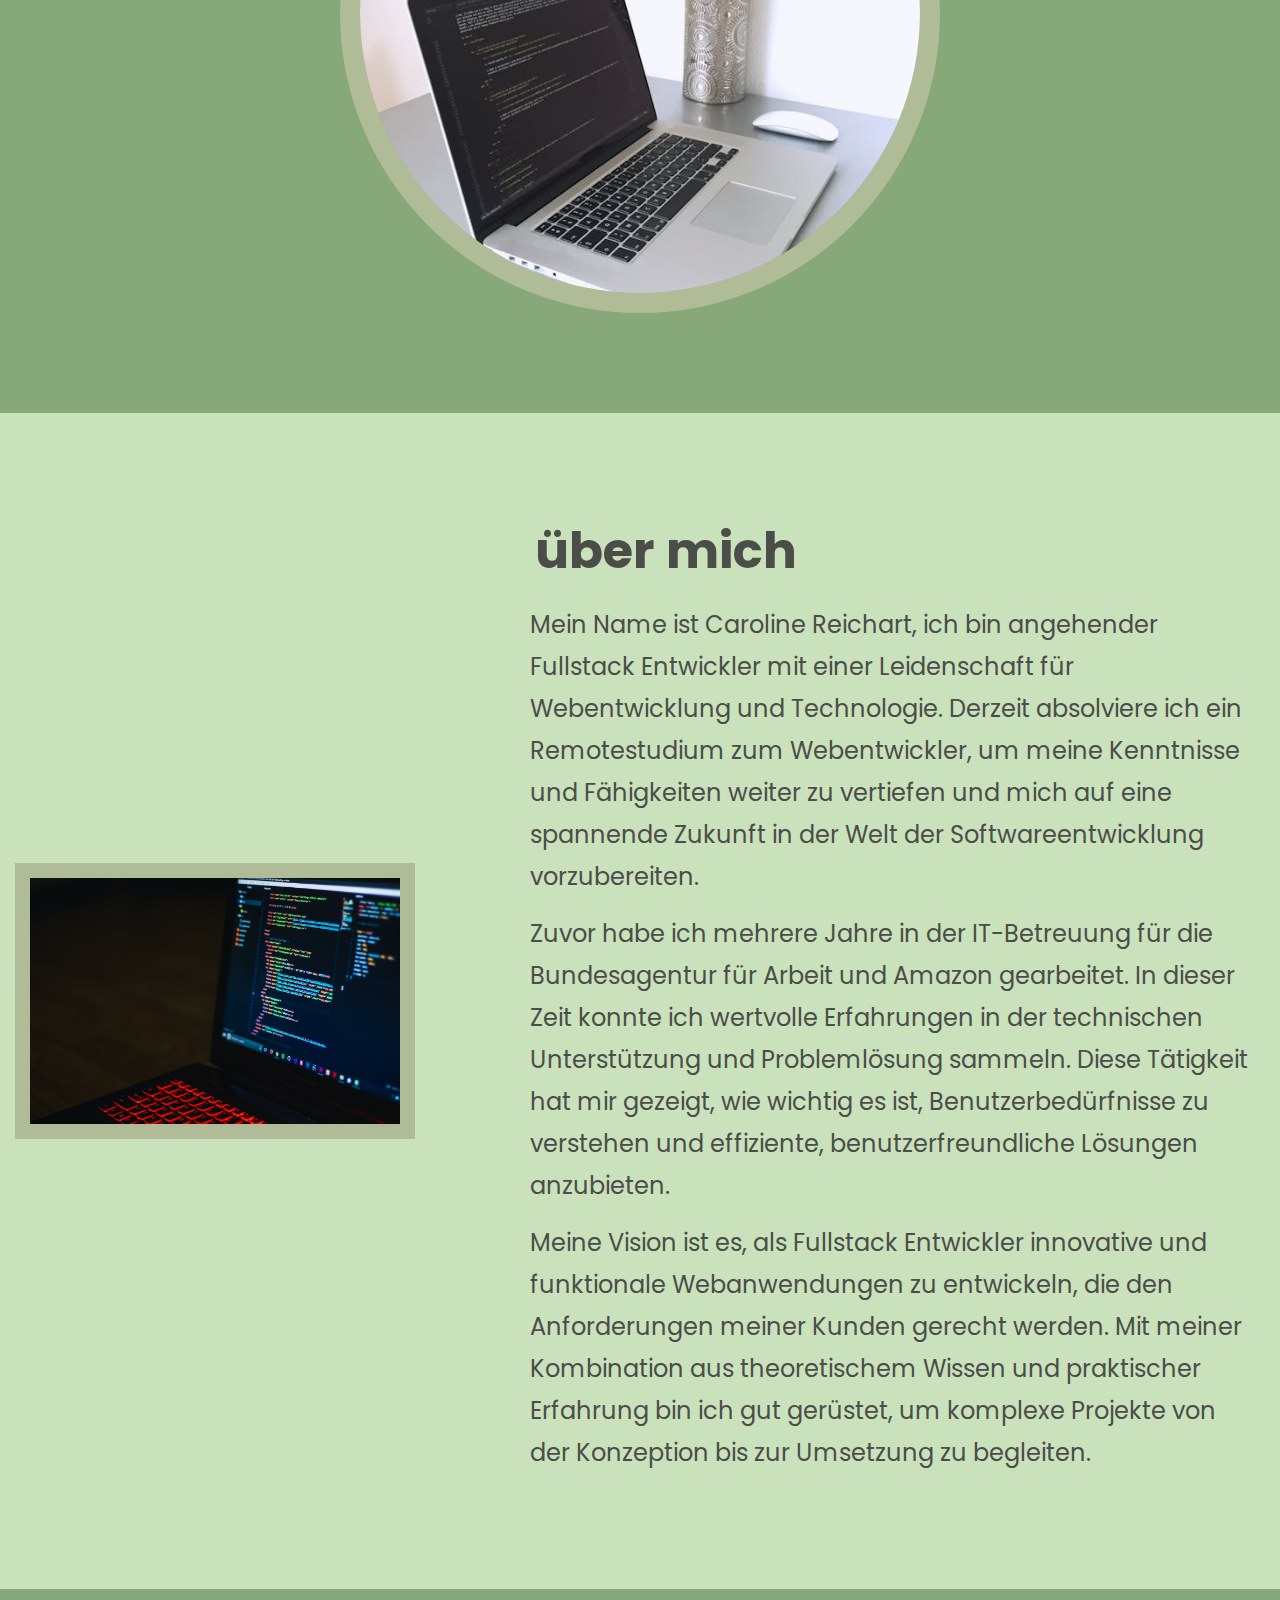
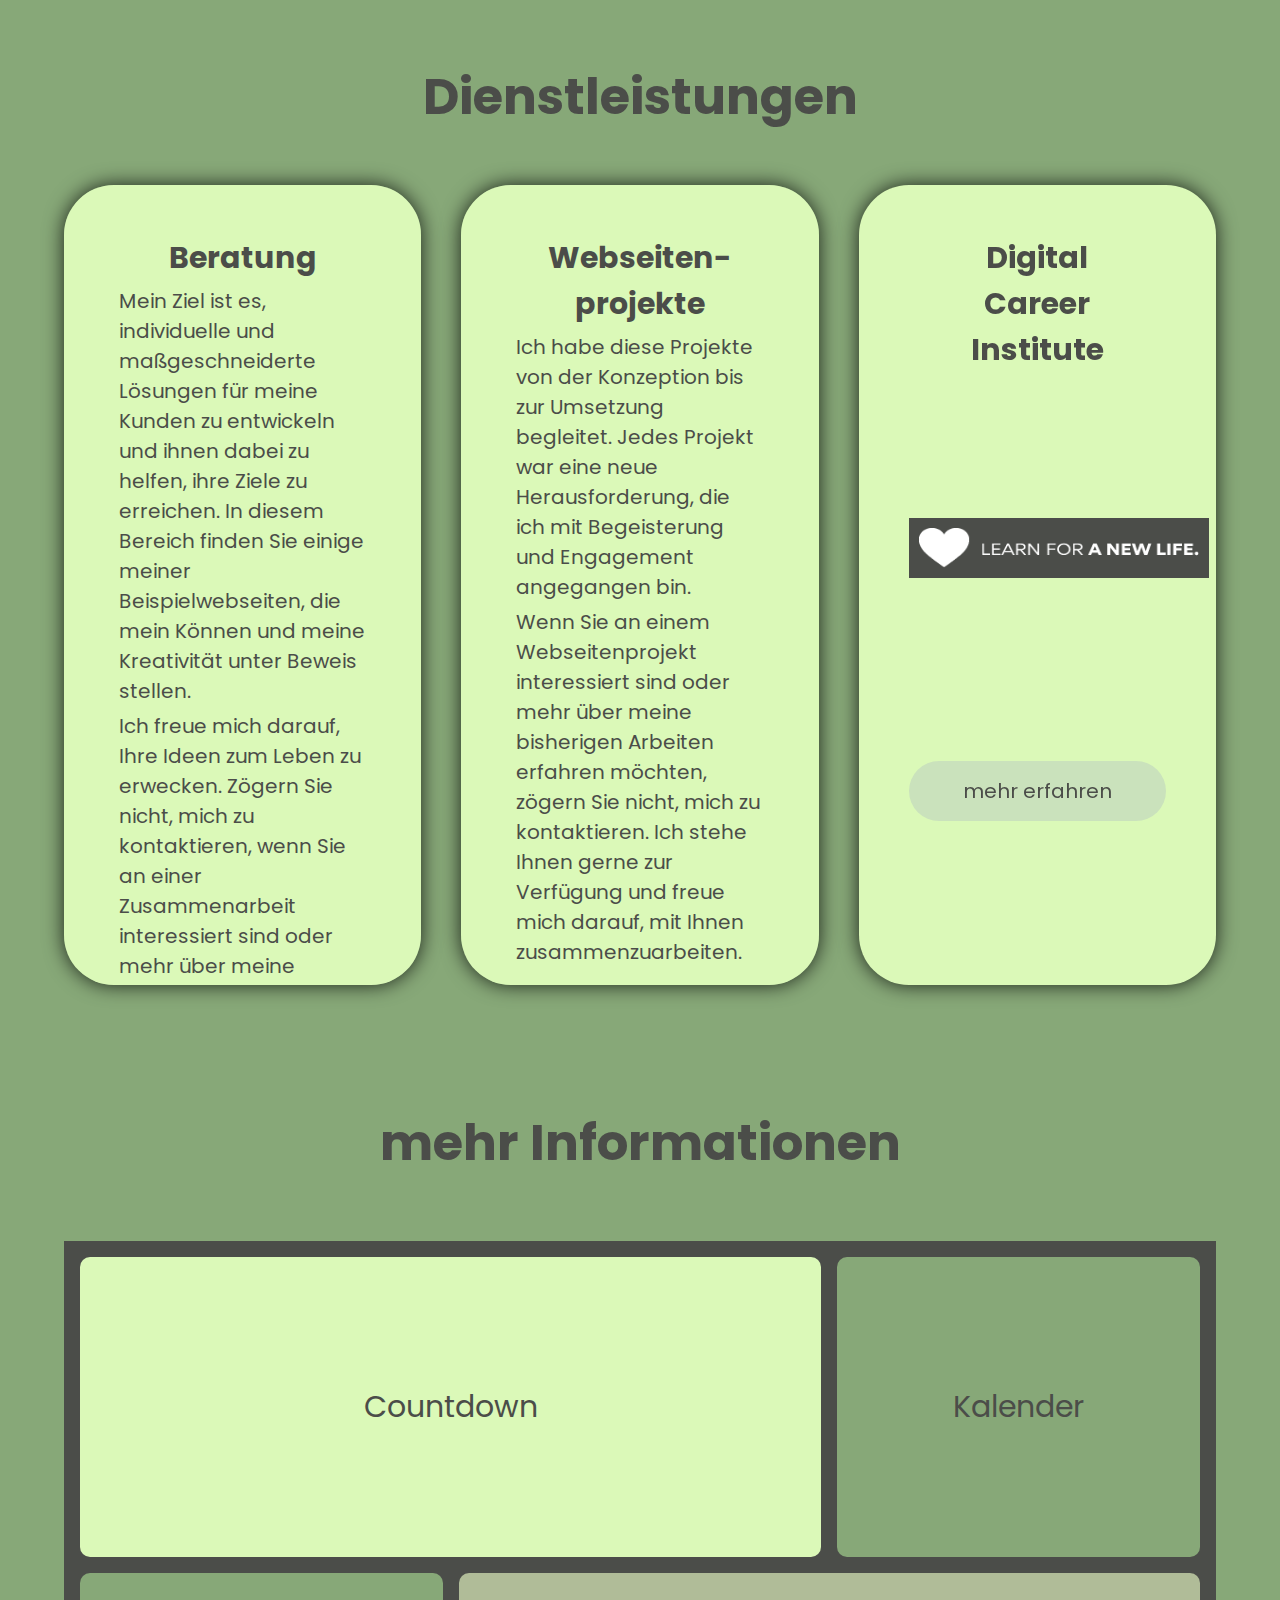
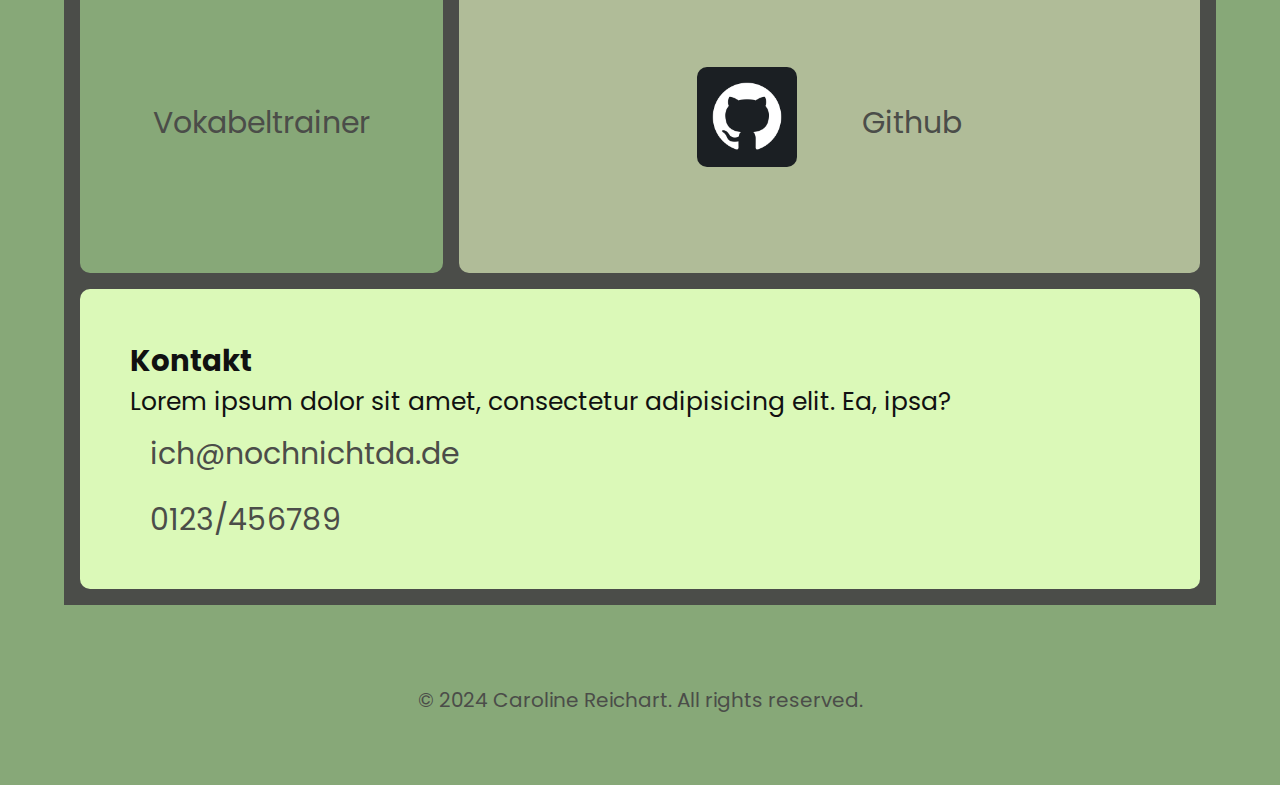
==== commit e10d066c: "Link hinzugefügt" ====
--- a/index.html
+++ b/index.html
@@ -91,7 +91,7 @@
                 </p>
 
                 <a href="https://caroline-reichart.github.io/Pro-Coders/" target="_blank">Pro Coders Portfolio</a>
-                <a href="http://" target="_blank">Animated Portfolio</a>
+                <a href="https://caroline-reichart.github.io/animated-portfolio/" target="_blank">Animated Portfolio</a>
             </div>
             <div class="card card3">
                 <h3>Digital</h3>
--- a/general-settings.css
+++ b/general-settings.css
@@ -11,7 +11,7 @@
     margin: 0;
     padding: 0;
     box-sizing: border-box;
-    outline: 1px solid red;
+    /* outline: 1px solid red; */
 }
 
 body{
@@ -22,3 +22,10 @@
     color:var(--text-color);
 }
 
+.header-text p,.about-me-container p{
+    font-size: 1.5rem;
+    text-align: left;
+    line-height: 175%;
+    color: var(--secondary-text-color);
+    margin: 15px;
+}--- a/header.css
+++ b/header.css
@@ -23,13 +23,6 @@
     text-shadow: 3px 3px black;
     font-size: 60px;
     padding-bottom: 80px;
-}
-
-.header-text p{
-    text-align: left;
-    line-height: 175%;
-    color: var(--secondary-text-color);
-    margin: 15px;
 }
 
 .circle{
--- a/about_me.css
+++ b/about_me.css
@@ -21,14 +21,9 @@
 
 .about-me-container h2{
     font-size: 50px; 
+    text-align: left;
+    margin-left: 20px;
     color: var(--secondary-text-color);
-}
-
-.about-me-container p{
-    text-align: left;
-    line-height: 175%;
-    color: var(--secondary-text-color);
-    margin: 15px;
 }
 
 @media(max-width: 768px){
--- a/services.css
+++ b/services.css
@@ -14,8 +14,6 @@
     text-align: center;
     margin-top: 70px;
 }
-
-
 
 .flex-container{
     
@@ -104,7 +102,7 @@
         margin-top: 100px;
         margin-bottom: 100px;
     }
-    
+
 }
 
 
--- a/footer.css
+++ b/footer.css
@@ -1,4 +1,5 @@
 footer{
+    width: 100%;
     padding: 70px 0px;
     background-color: var(--primary-color);
 }
@@ -10,11 +11,11 @@
 }
 
 .grid_container{
-    margin: 60px auto;
+    margin: 60px auto; 
     max-width: 90%;
     background-color: var(--secondary-text-color);
-    gap: 20px;
-    padding: 20px;
+    gap: 1rem;
+    padding: 1rem;
     display: grid;
     grid-template-columns: 1fr 1fr 1fr 1fr; 
     grid-template-rows: 300px 300px; 
@@ -65,7 +66,7 @@
     display: flex;
     justify-content: center;
     align-items: center;
-    padding: 50px;
+    padding: 50px; 
     border-radius: 10px;
  }
 
@@ -97,7 +98,7 @@
         "item1 item1 item2"
         "item4 item5 item5"
         "item3 item3 item3";
-    }
+   }
 }
 
 @media(max-width: 768px){
@@ -109,7 +110,8 @@
         "item5 item5"
         "item2 item4"
         "item3 item3";
-        
+        gap: 0.5rem;
+        padding: 0.5rem;
     }
 }
 
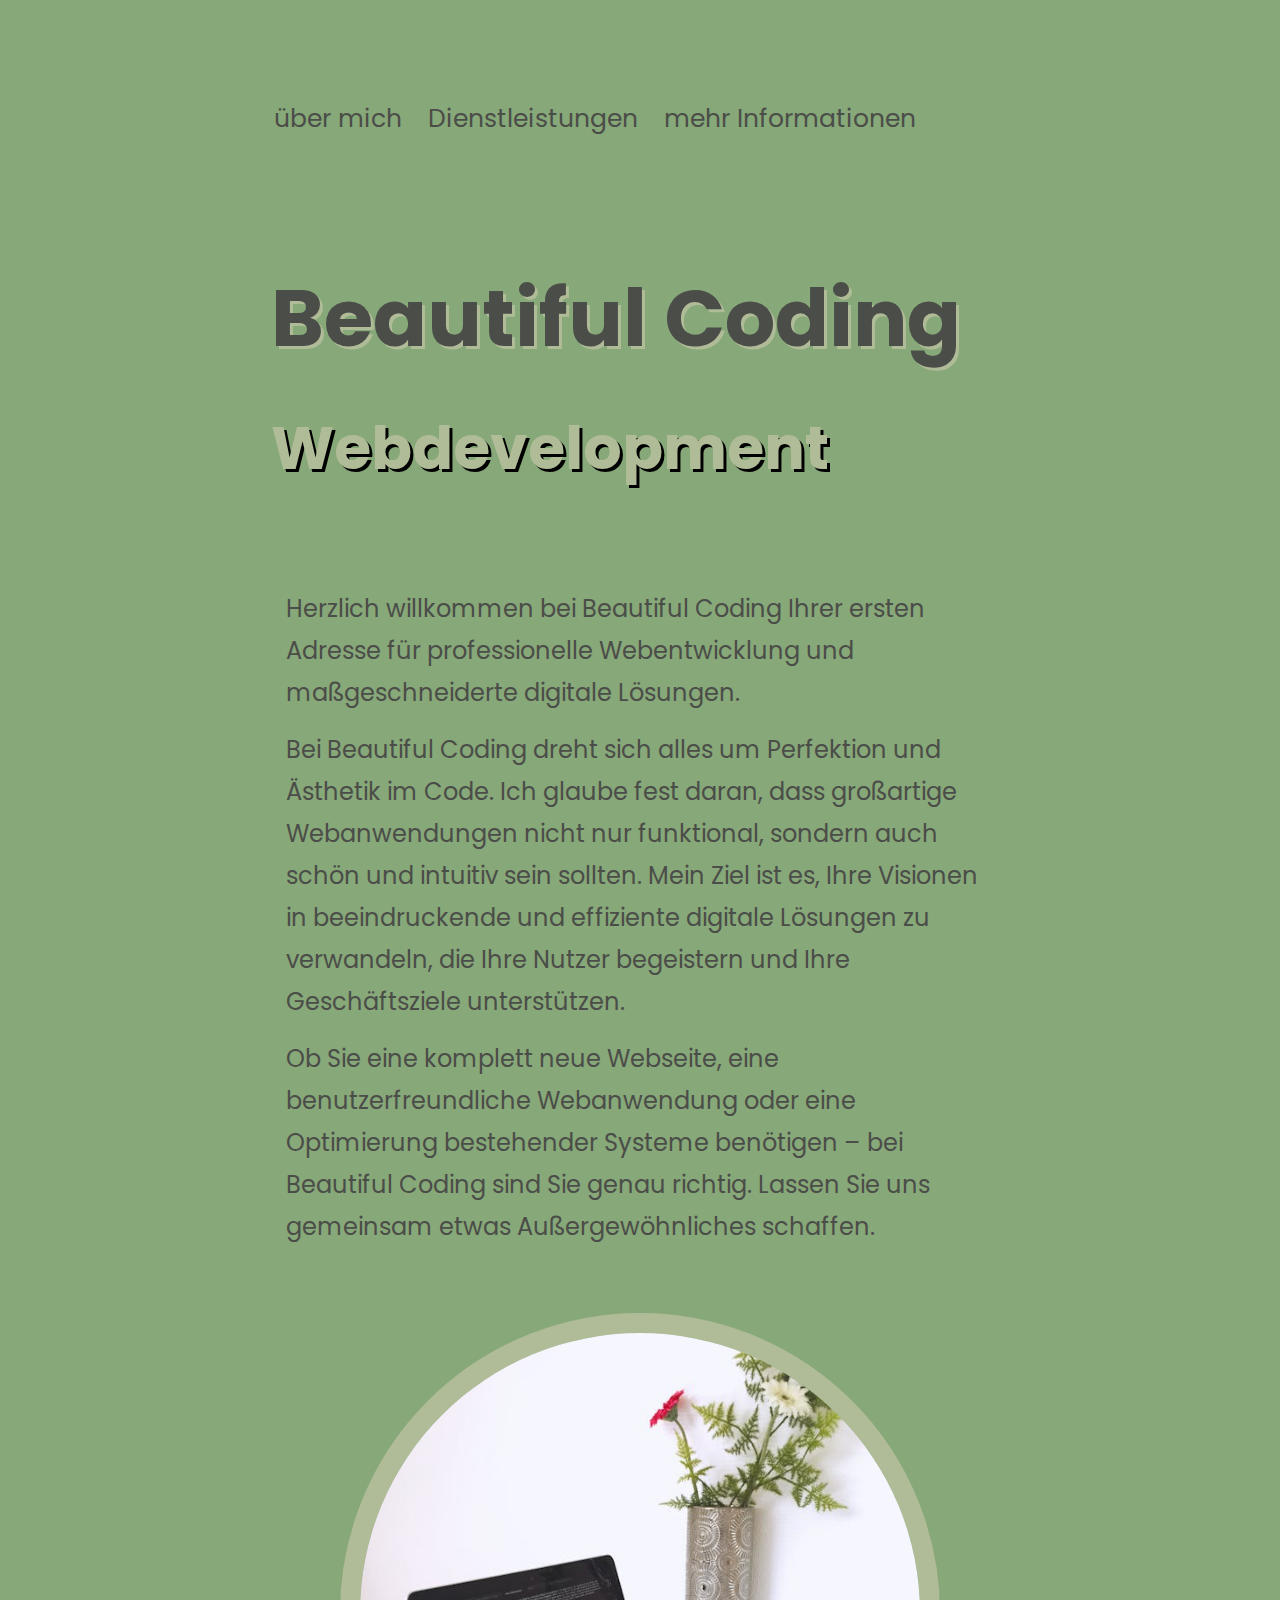
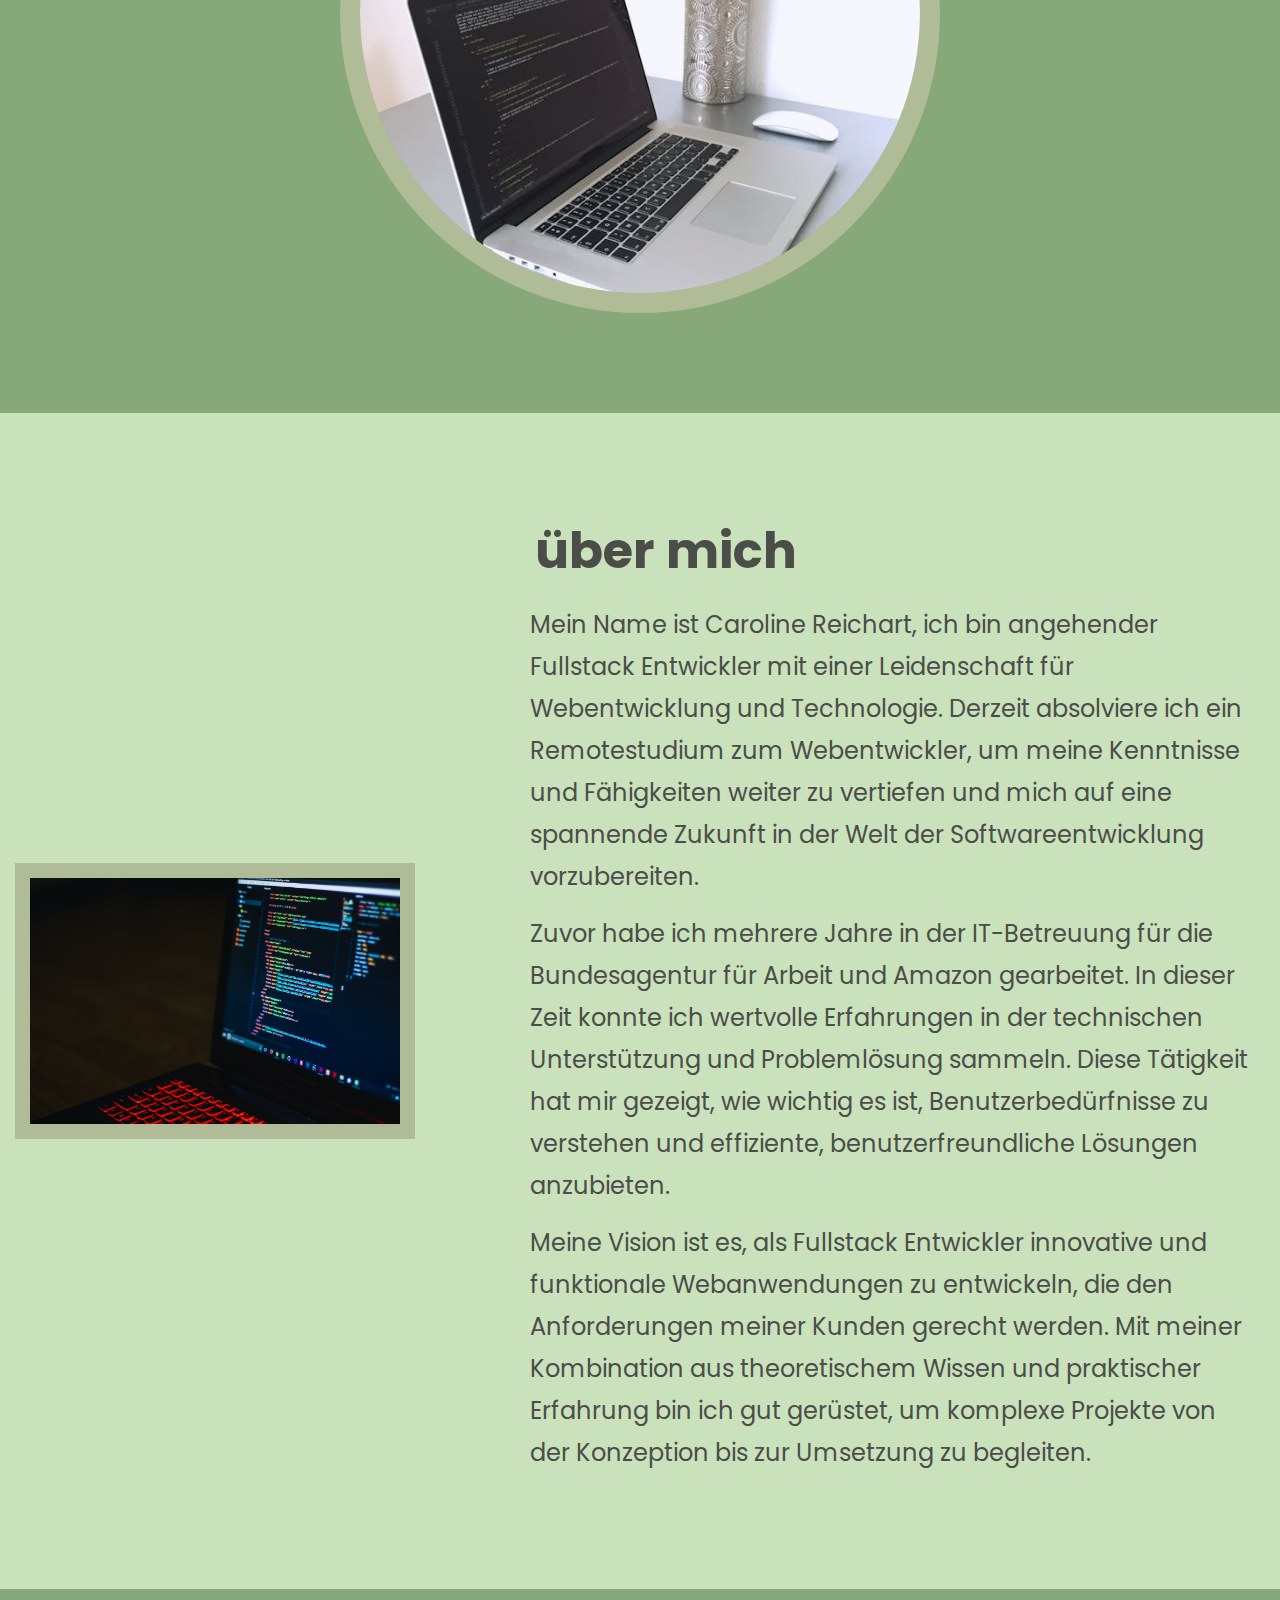
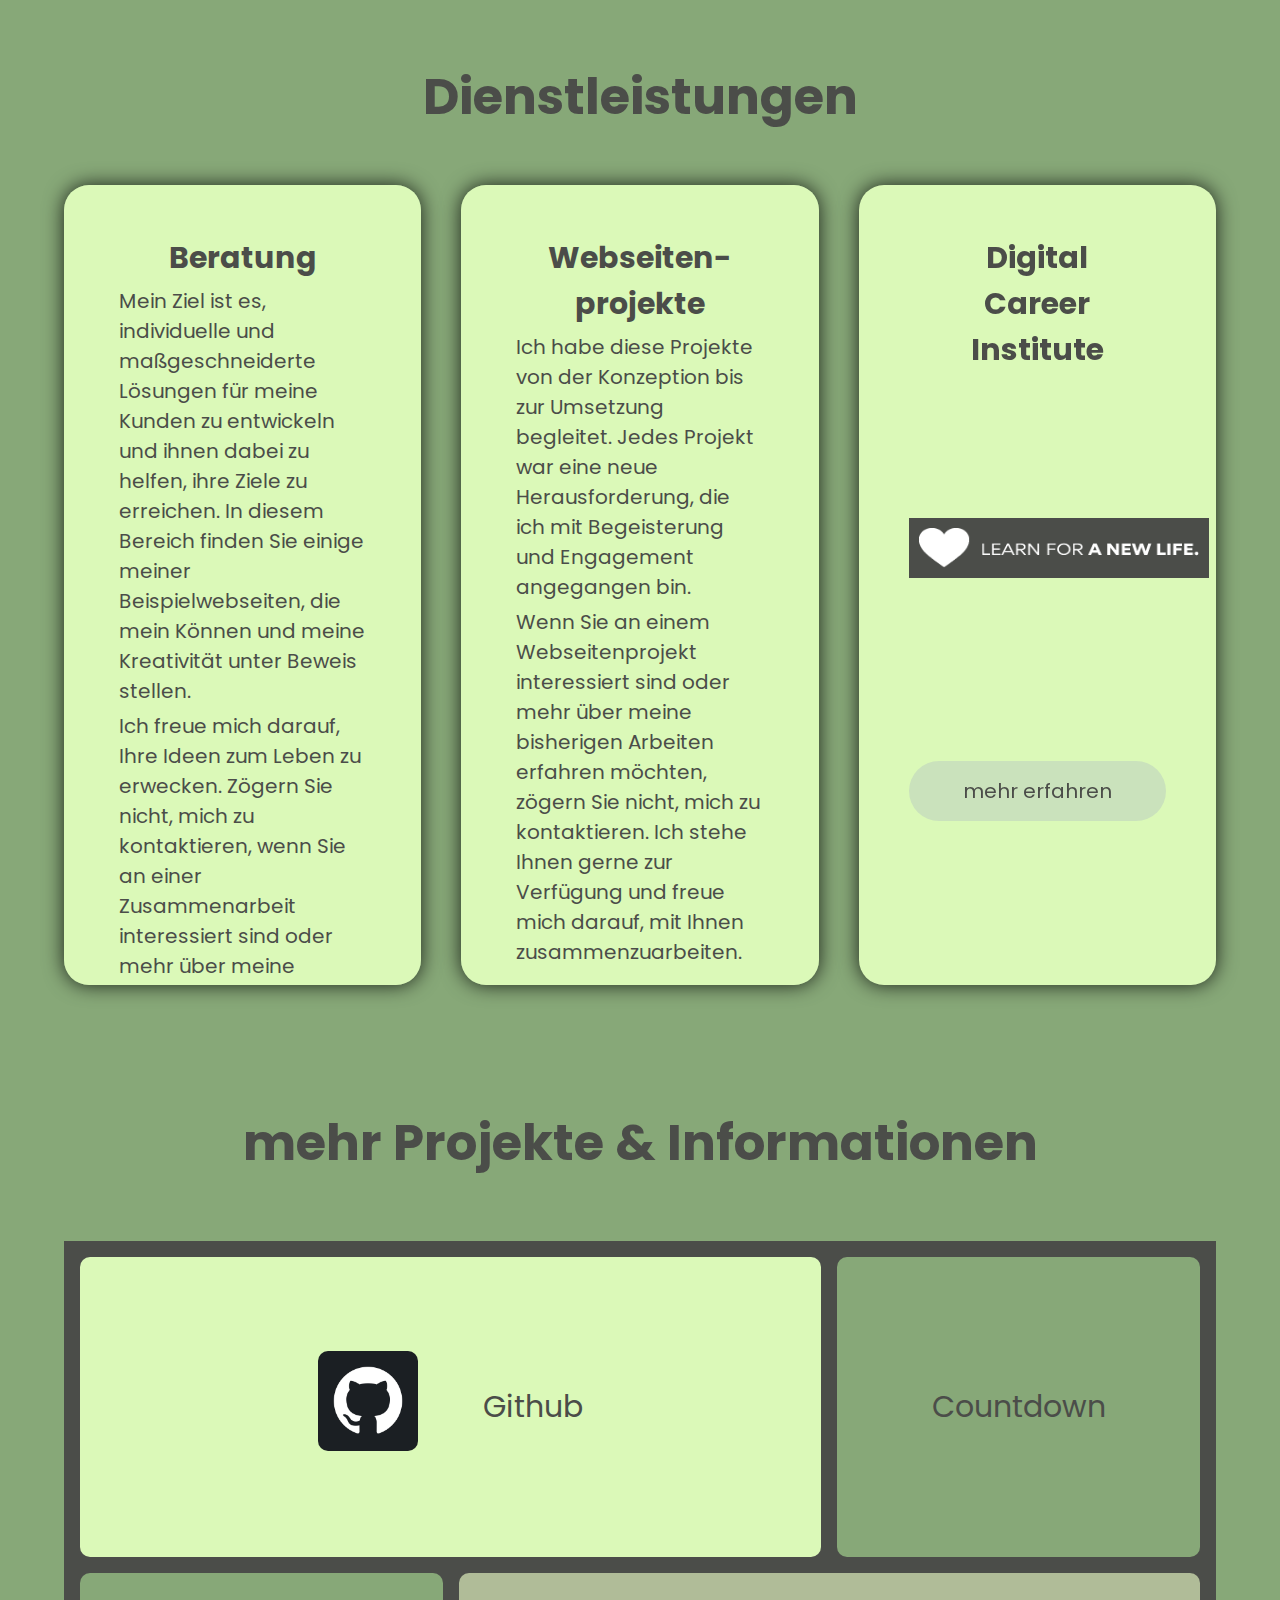
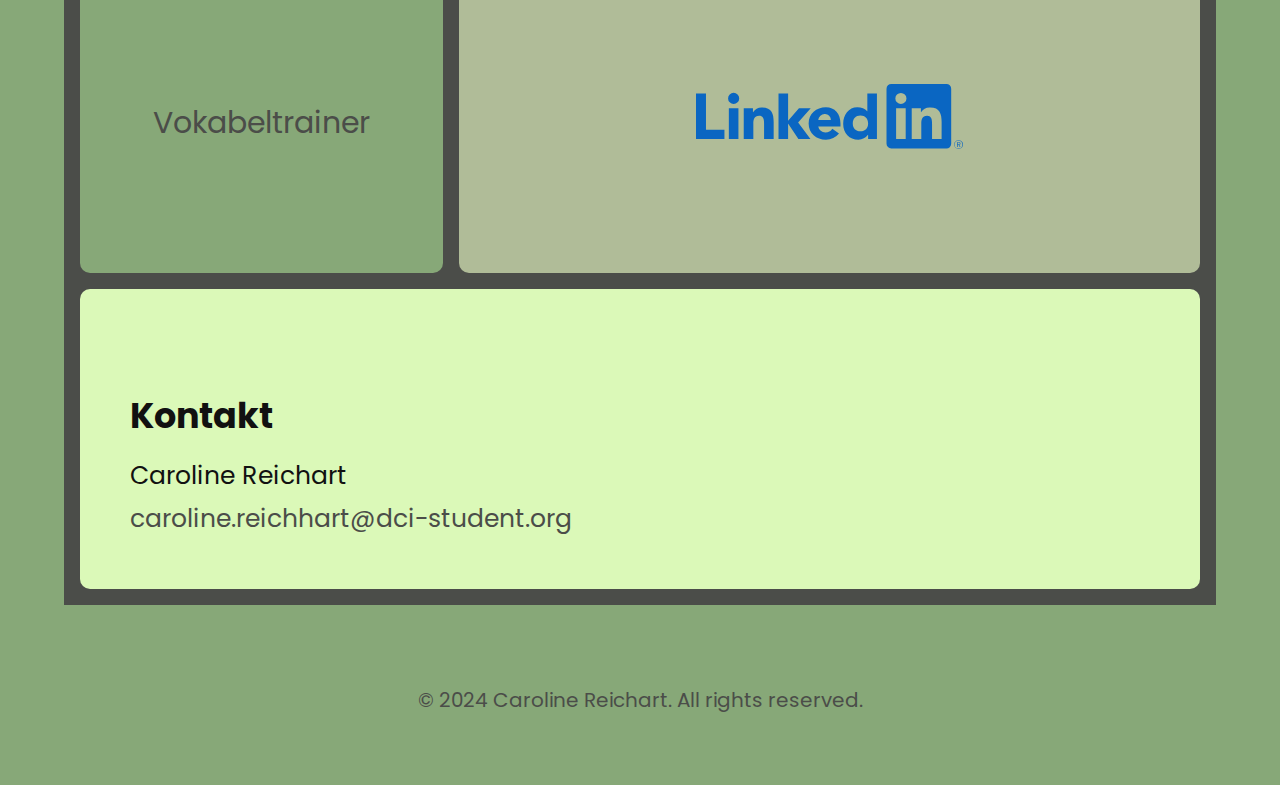
==== commit 1119bf05: "style: Update footer contact section and add LinkedIn logo" ====
--- a/index.html
+++ b/index.html
@@ -10,7 +10,7 @@
     <link rel="stylesheet" href="./services.css">
     <link rel="stylesheet" href="./footer.css">
     <link rel="stylesheet" href="https://fonts.googleapis.com/css2?family=Material+Symbols+Rounded:opsz,wght,FILL,GRAD@20..48,100..700,0..1,-50..200" />
-    <title>mein Portfolio</title>
+    <title>Beautiful Coding</title>
 </head>
 
 
@@ -105,20 +105,20 @@
     </section>
 
     <footer id="more_information_section">
-        <h2>mehr Informationen</h2>
+        <h2>mehr Projekte & Informationen</h2>
         <div class="grid_container">
-                <div id="item1" class="grid_item"><a href="https://caroline-reichart.github.io/Feriencountdown/" target="_blank">Countdown</a></div>
-                <div id="item2" class="grid_item"><a href="http://" target="_blank">Kalender</a></div>
+                <div id="item5" class="grid_item"><a href="http://https://www.linkedin.com/in/caroline-reichart-245737317/" target="_blank"><img src="./images/LI-Logo.svg.original.svg" alt=""></a></div>
+                <div id="item2" class="grid_item"><a href="https://caroline-reichart.github.io/Feriencountdown/" target="_blank">Countdown</a></div>
                 <div id="item3" class="grid_item">
-                    <h3>Kontakt</h3>
-                    <p>Lorem ipsum dolor sit amet, consectetur adipisicing elit. Ea, ipsa?</p>
-                        <a class="item3" href="mailto:">ich@nochnichtda.de</a>
+                    <h3 class="contact">Kontakt</h3>
+                    <p>Caroline Reichart</p>
+                        <a class="item3" id="mail" href="mailto:">caroline.reichhart@dci-student.org</a>
                         <p></p>
-                        <a class="item3" href="tel:+">0123/456789</a>
+                        <!-- <a class="item3" href="tel:+">01520/</a> -->
                     
                 </div>
-                <div id="item4" class="grid_item"><a href="http://" target="_blank">Vokabeltrainer</a></div>
-                <div id="item5" class="grid_item"><a href="https://github.com/Caroline-Reichart" target="_blank"><img src="./images/github-6980894_640.png" alt="github-logo"></a><a href="https://github.com/Caroline-Reichart" target="_blank">Github</a></div>
+                <div id="item4" class="grid_item"><a href="./link-vokabeltrainer.html" target="_blank">Vokabeltrainer</a></div>
+                <div id="item1" class="grid_item"><a href="https://github.com/Caroline-Reichart" target="_blank"><img src="./images/github-6980894_640.png" alt="github-logo"></a><a href="https://github.com/Caroline-Reichart" target="_blank">Github</a></div>
             </div>
             <p class="copy">&copy; 2024 Caroline Reichart. All rights reserved.</p>
     </footer>
--- a/general-settings.css
+++ b/general-settings.css
@@ -11,7 +11,7 @@
     margin: 0;
     padding: 0;
     box-sizing: border-box;
-    /* outline: 1px solid red; */
+    /* outline: 1px solid red;   */
 }
 
 body{
--- a/header.css
+++ b/header.css
@@ -1,4 +1,5 @@
 header{
+    height: auto;
     padding: 100px 25px;
     display: flex;
     justify-content: center;
--- a/about_me.css
+++ b/about_me.css
@@ -1,4 +1,5 @@
 #about-me-section{
+    height: auto;
     padding: 100px 0;
     background-color: var(--secondary-color);
     display: flex;
@@ -29,6 +30,7 @@
 @media(max-width: 768px){
     #about-me-section{
         padding: 50px;
+        
     }
     #about-me-section h2{
         text-align: center;
--- a/services.css
+++ b/services.css
@@ -12,7 +12,7 @@
 #services-section h2{
     font-size: 50px;
     text-align: center;
-    margin-top: 70px;
+    margin-top: 70px; 
 }
 
 .flex-container{
@@ -33,7 +33,7 @@
     height: 800px;
     overflow: auto;
     background-color: var(--light-secondary-color);
-    border-radius: 50px;
+    border-radius: 25px;
     padding: 50px; 
     box-shadow: 0px 0px 20px 0px rgba(0,0,0,0.8);
     text-align: center;
@@ -82,8 +82,7 @@
         gap: 20px;
         justify-content: center;
         align-items: center;
-        margin-top: 50px;
-
+        
     }
 
     .flex-container{
--- a/footer.css
+++ b/footer.css
@@ -1,5 +1,6 @@
 footer{
     width: 100%;
+    height: auto;
     padding: 70px 0px;
     background-color: var(--primary-color);
 }
@@ -83,7 +84,21 @@
     background: transparent;
 }
 
-#item5 img{
+#mail{
+    font-size: 25px;
+    padding: 0px;
+    padding-top: 5px; 
+    justify-content: flex-start;
+    align-items: flex-start;
+}
+
+.contact{
+    font-size: 35px;
+    padding-top: 50px;
+    padding-bottom: 15px;
+}
+
+#item1 img{
     width: 100px;
     height: 100px;
     border-radius: 10px;
